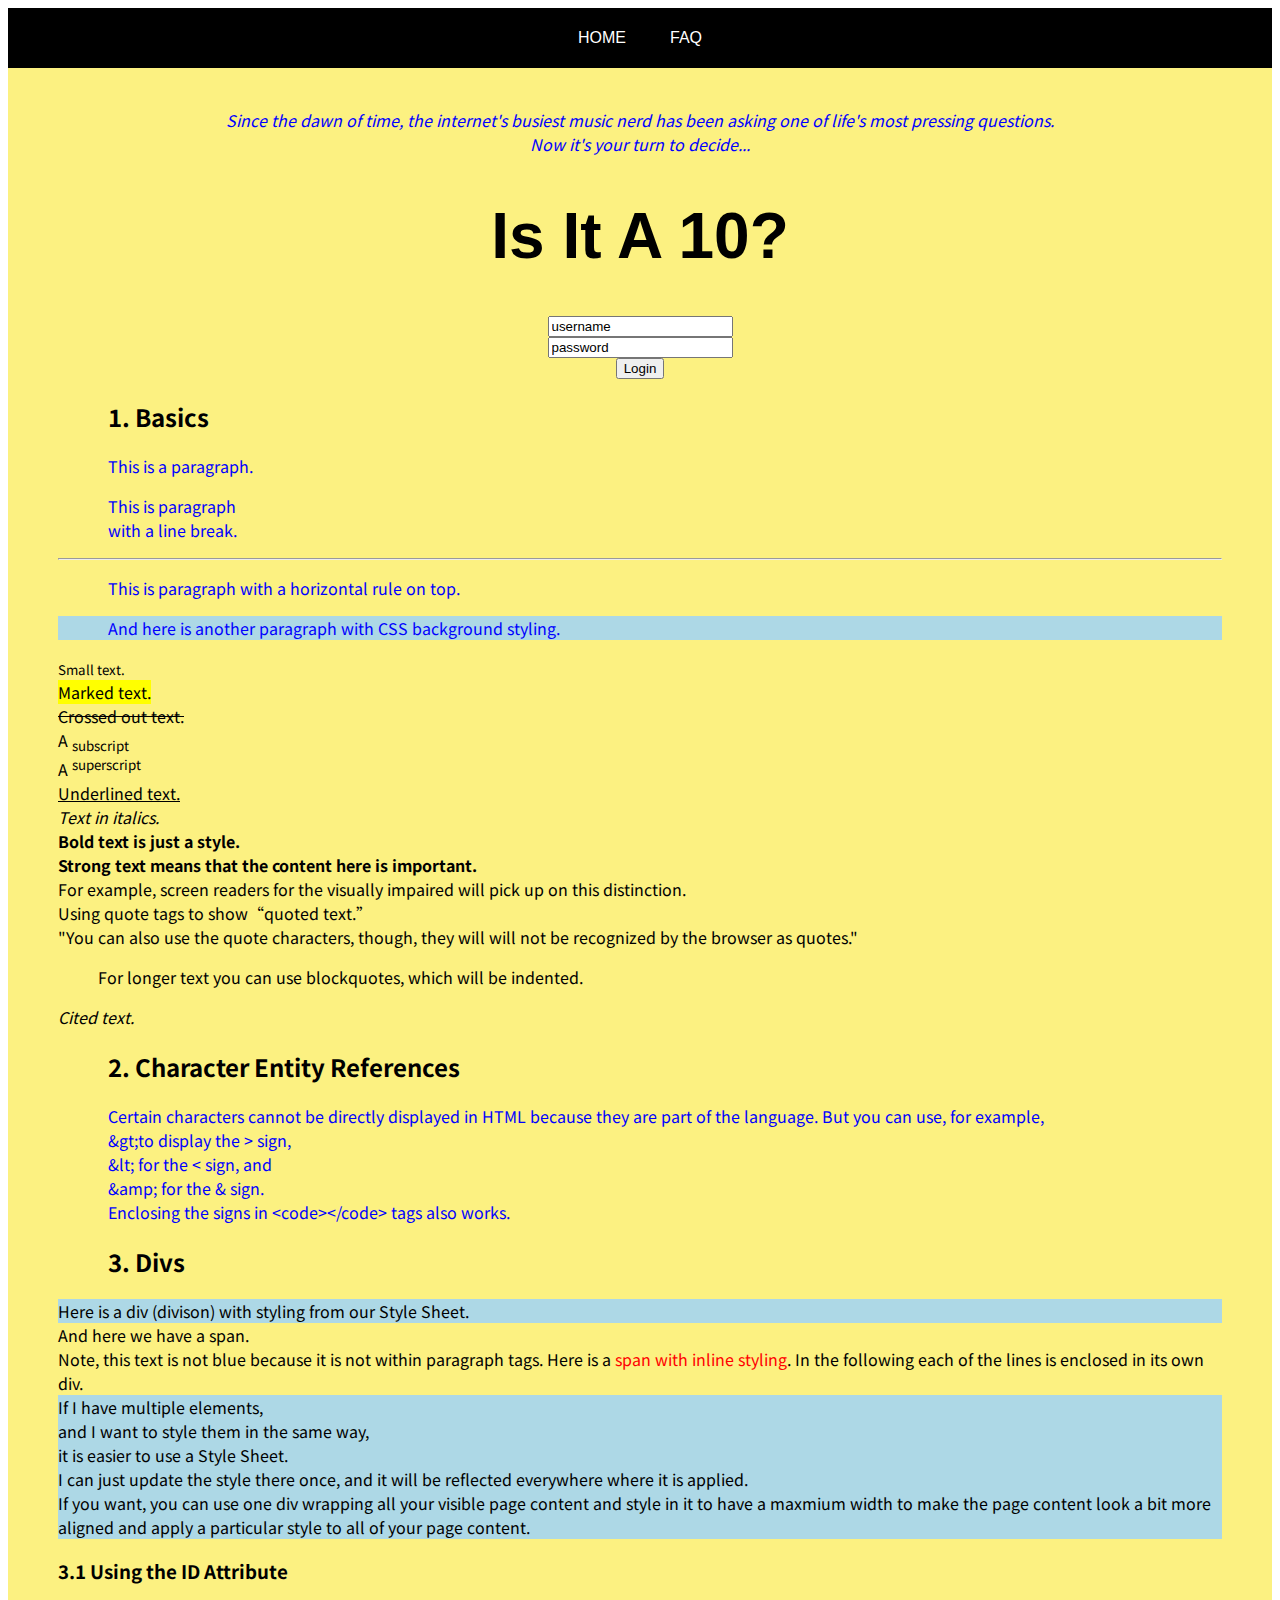
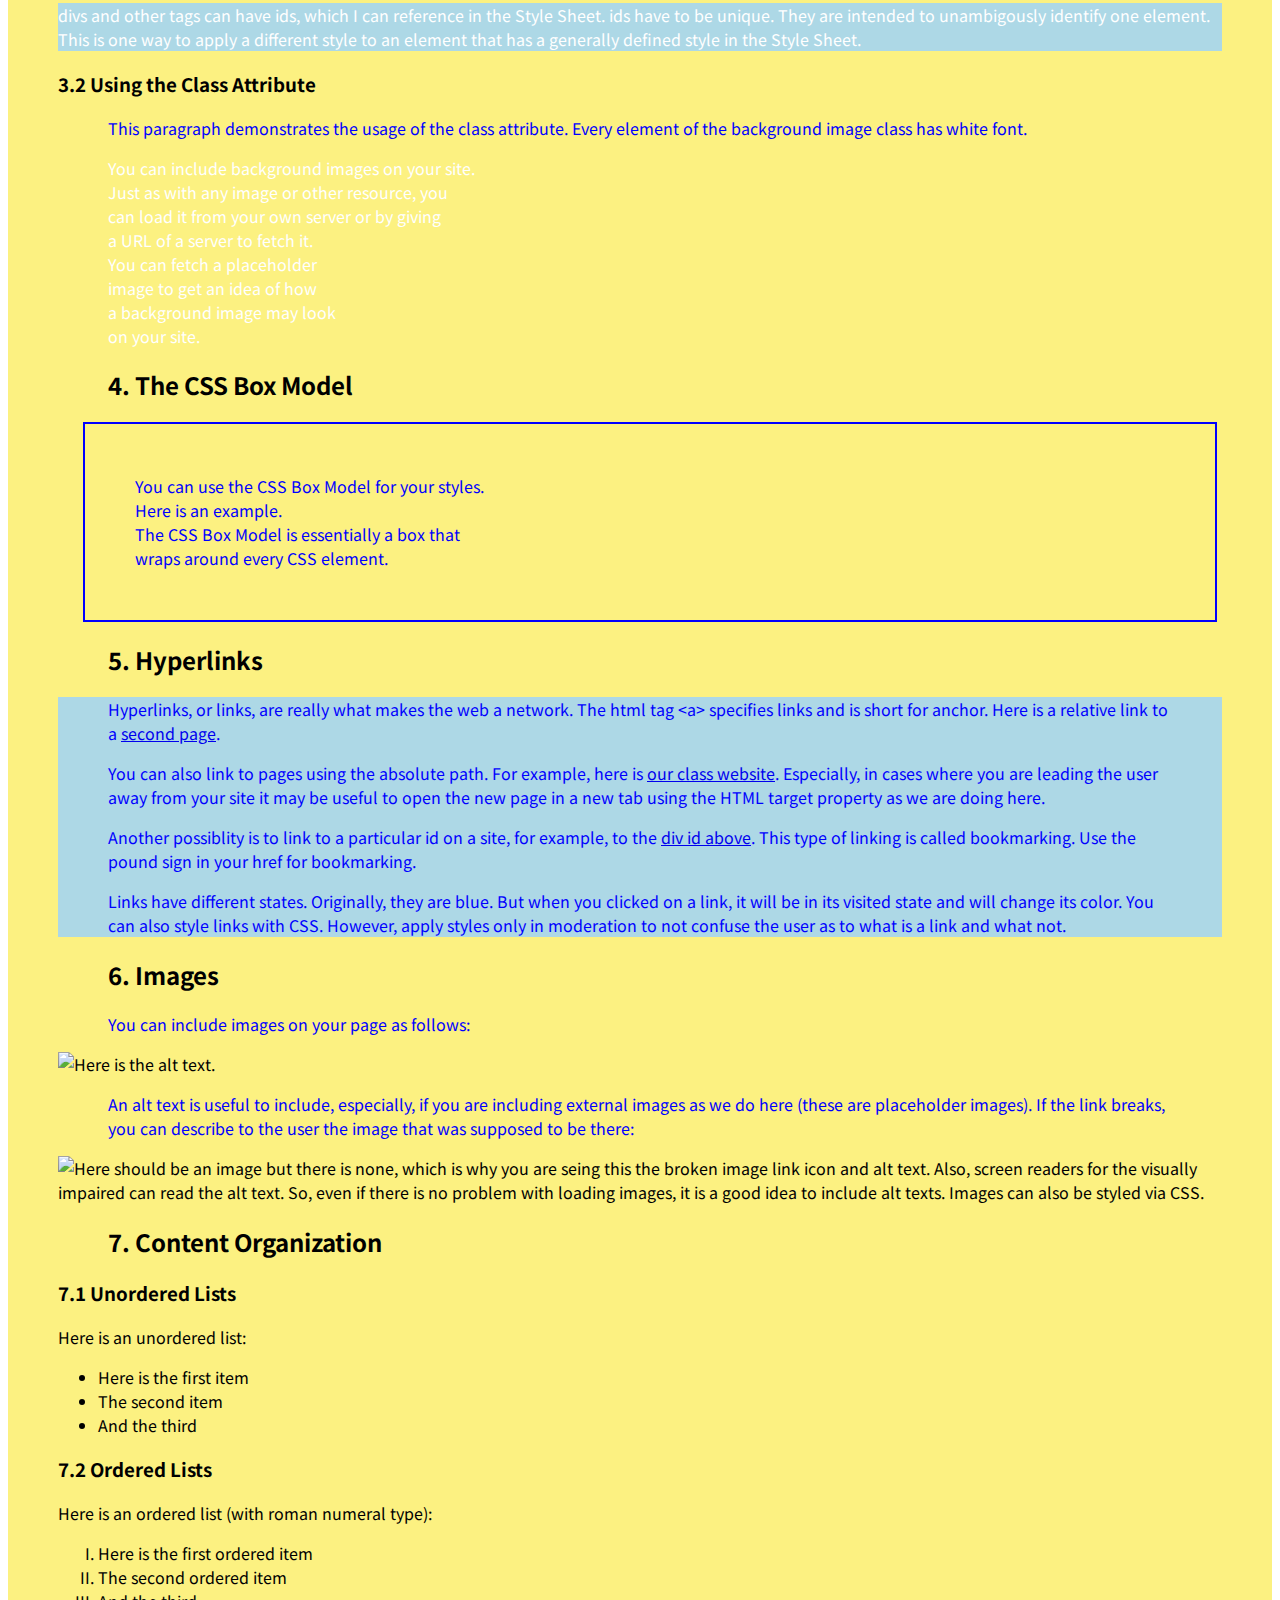
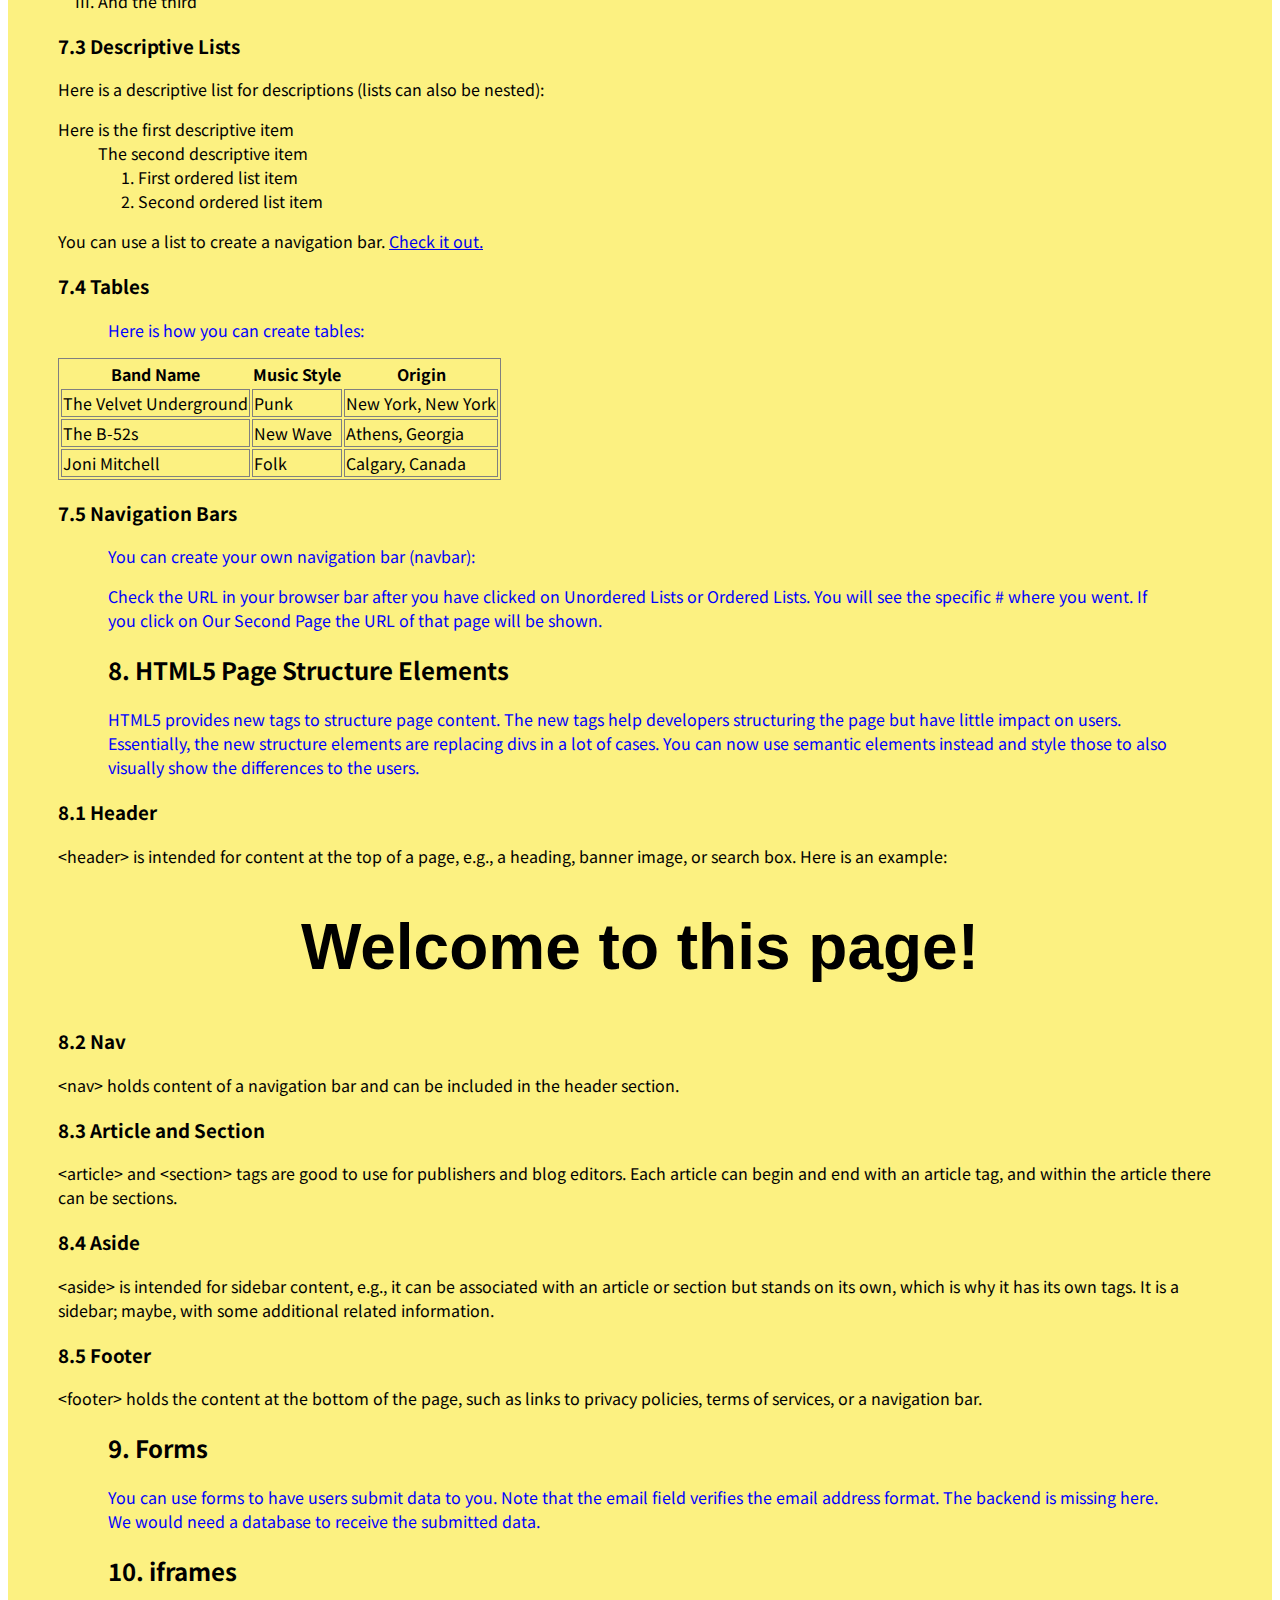
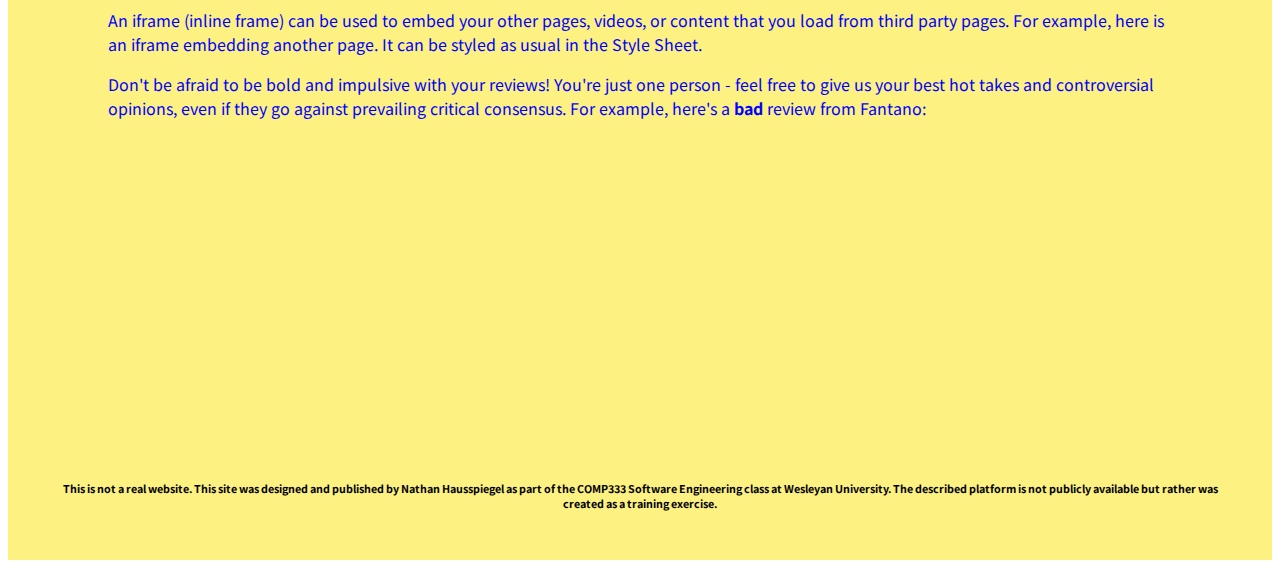
==== index.html @ 040f0955 "Background yellow + other CSS things" ====
<!-- 
    COMP 333: Software Engineering
    Sebastian Zimmeck (szimmeck@wesleyan.edu)
-->

<!--
    You can use this file as a starting point for any HTML page that you want to
    create.
    
    This is a comment. Comments will not be displayed in the browser. A comment 
    can go over one or multiple lines.

    Use the !DOCTYPE declaration to explicitly tell the browser receiving this 
    file that it is an HMTL file. A DOCTYPE associates a particular document
    with a document type definition (DTD), for example, the formal definition of
    a particular version of HTML 2.0 - 4.0. The HTML layout engines in modern 
    web browsers perform DOCTYPE "sniffing" or "switching", wherein the DOCTYPE 
    in a document determines a layout mode, such as "quirks mode" (for 
    compatibility) or "standards mode" (for compliance with current standards). 
    The DOCTYPE is retained in HTML5 as a "mostly useless, but required" header 
    only to trigger "standards mode" in common browsers.
-->
<!DOCTYPE HTML>
<!--
    After the DOCTYPE, the html document begins as is indicated by the html 
    root element. You can think of your entire html document as a tree and 
    the html element as the root from which everything else sprouts.
    
    The language attribute is used by web search engines to display search 
    results in a particular language. E.g. if you are using Google in the US, 
    you will not see many French pages returned in your results.
-->
<html lang="en">
<!-- 
    The head section has all the meta information, i.e., information about our 
    website that will not be displayed to the user. It tells browsers and search 
    engines basic information about the page such as the title, the charset, etc.
-->
<head>
    <!--
        No end tag is required for meta and link elements. That is the case 
        because they are non-XHTML tags. Help the browser understand what 
        characters to render by specifying a character set.
    -->
    <meta charset="utf-8">
    <!--
        Users may view your site on a desktop or mobile browser. There is even 
        the trend of mobile first. The viewport takes care of this for us.
    -->
    <meta name="viewport" content="width=device-width, initial-scale=1.0">
    <meta name="description" content="">
    <!--
        The title is important for search engine optimization (SEO). It will be 
        visible to the user in the tab in which the site is opened. Titles 
        should be unique.
    -->
    <title>Is It A 10?: Rate Music like Your Favorite Melon!</title>
    <!--
        You could apply CSS styles in-line, i.e., in your HTML files, as follows:

        <style>
            p{color:red;}
        </style>

        This style would turn all font in paragraphs red. Generally, it is a 
        good idea to use a dedicated Style Sheet to have all styles 
        systematically in one place and not duplicate those. Include a link as 
        below in any HTML page where you want to use styles from your Style 
        Sheet.

        You can have multiple Style Sheets; the browser would use all.

        Just as CSS styles, you can also include JavaScript code in-line in your
        HTML files using the <script> and </script? opening and closing tags.
        Place CSS styles/links in the header and JavaScript code/links before the 
        closing </body> tag. The reason for having Style Sheets in the header is
        that otherwise browsers would need to reflow the layout while the user 
        is trying to interact with the page. If you would not have JavaScript 
        at the end, browsers in some cases would have to block processing 
        the HTML while JavaScript code is still being loaded.
        https://stackoverflow.com/questions/6625773/where-should-i-put-the-css-and-javascript-code-in-an-html-webpage
        https://stackoverflow.com/questions/436411/where-should-i-put-script-tags-in-html-markup/24070373#24070373
    -->
    <link rel="stylesheet" href="style_sample.css">
</head>
 
<!--
    The body holds all content that is visible to the user and it determines 
    the structure of your page.
-->
<body>
    <!-- 
        Everything between two tags, including the tags, is an element. Headings
        come in six different sizes: <h1></h1> to <h6></h6>. Note that 
        it is not possible to autonumber headings in HTML. You would need to 
        write such functionality yourself.
     -->

    <div id="navbar" class="navbar">
        <ul>
            <li><a href="index.html">HOME</a></li>
            <li><a href="faq.html">FAQ</a></li>
        </ul>
    </div>

    <div class="page">

    <br>

    <p class="text-centered"><i>
        Since the dawn of time, the internet's busiest music nerd has been asking one of life's most pressing questions. <br>
        Now it's your turn to decide...
    </i></p>

    <header><h1>Is It A 10?</h1></header>

    <!-- 
        Send data to html_sample_2.html.
    -->
    <form class="centered" action="html_sample_2.html">
        <!-- 
            Ask for text input.
        -->
        <input class="form-elements" type="text" name="first-name" value="username">
        <input class="form-elements" type="email" value="password">
        <!-- 
            You can have the user submitting data without showing it, which can
            be useful for a cookie value that you are passing in here, for 
            example. 
        -->
        <input type="hidden" name="hidden-field" value="pass-in-cookie-value-here">
        <!-- 
            Submit button 
        -->
        <input class="form-elements" type="submit" value="Login">
    </form>

    <h2>1. Basics</h2>
    <p>This is a paragraph.</p>
    <!--
        The <br> tag will cause a line break. It is self-closing.
    -->
    <p>This is paragraph<br>with a line break.</p>
    <hr><p>This is paragraph with a horizontal rule on top.</p>
    <!--
        Additional items, such as style below, are attributes of an elment. The
        style code is our first example of CSS and how we can use it together 
        with HTML. We can also use style outside of the p tags, in which case it 
        would apply to the whole site.
    -->
    <p style="background:lightblue;">And here is another paragraph with 
        CSS background styling.</p>
    <!--
        You can style your site without using CSS just with HTML. Here are some 
        examples.
    -->
    <small>Small text.</small><br>
    <mark>Marked text.</mark><br>
    <del>Crossed out text.</del><br>
    A <sub>subscript</sub><br>
    A <sup>superscript</sup><br>
    <!-- 
        Underlined text may be confused with links. So, use it sparingly.
    -->
    <u>Underlined text.</u><br>
    <i>Text in italics.</i><br>
    <!--
        Note the difference between the strong and bold tags. They look the 
        same but have different meaning.
    -->
    <b>Bold text is just a style.</b><br>
    <strong>Strong text means that the content here is important.</strong>
    <br>
    For example, screen readers for the visually impaired will pick up on this 
    distinction.<br>
    Using quote tags to show<q>quoted text.</q><br>
    "You can also use the quote characters, though, they
    will will not be recognized by the browser as quotes."<br>
    <blockquote>For longer text you can use blockquotes,
        which will be indented.</blockquote>
    <!--
        Just as for the bold and strong tags, italics and cited text looks 
        the same but have a different meaning when browsers and search 
        engines enounter it.
    -->
    <cite>Cited text.</cite>
    <h2>2. Character Entity References</h2>
    <p>
        Certain characters cannot be directly displayed in HTML because they are 
        part of the language. But you can use, for example,<br> 
        <span>&</span><span>gt</span><span>;</span>to display the &gt; sign,<br>
        <span>&</span><span>lt</span><span>;</span> for the &lt; sign, and<br>
        <span>&</span><span>amp</span><span>;</span> for the &amp; sign.<br>
        Enclosing the signs in &lt;code&gt;&lt;/code&gt; tags also works.
    </p>
    <h2>3. Divs</h2>
    <!--
        divs and spans are important fundamental tags for grouping HTML 
        content together. A span works in-line and is often used for a small
        chunk of HTML inside a line, e.g., part of a paragraph. A div (from 
        division) works block-line and causes a line break before and after 
        it. It is used to group larger chunks of HTML.
    -->
    <div>Here is a div (divison) with styling from our Style Sheet.</div>
    And here we have <span>a span</span>.<br>
    Note, this text is not blue because it is not within paragraph tags.
    <!--
        Both divs and spans are natural entry points for styling your page 
        with CSS.
    -->
    Here is a <span style=color:red;> span with inline styling</span>. In
    the following each of the lines is enclosed in its own div.
    <div>If I have multiple elements,</div>
    <div>and I want to style them in the same way,</div>
    <div>it is easier to use a Style Sheet.</div>
    <div>I can just update the style there once, and it will be reflected 
        everywhere where it is applied.</div>
    <div>If you want, you can use one div wrapping all your visible page 
        content and style in it to have a maxmium width to make the page 
        content look a bit more aligned and apply a particular style to 
        all of your page content.</div>
    <h3>3.1 Using the ID Attribute</h3>
    <div id="white-div">divs and other tags can have ids,
            which I can reference in the Style Sheet.
            ids have to be unique. They are intended to 
            unambigously identify one element. This is one 
            way to apply a different style to an element that
            has a generally defined style in the Style Sheet.
    </div>
    <h3>3.2 Using the Class Attribute</h3>
    <!--
        You can use the class attribute to style elements
        on your site that are not unique.
    -->
    <p class="color-class">
        This paragraph demonstrates the usage of the class attribute. Every 
        element of the background image class has white font.
    </p>
    <p class="background-image-class">
        You can include background images on your site.<br>
        Just as with any image or other resource, you<br>
        can load it from your own server or by giving<br>
        a URL of a server to fetch it.<br>
        You can fetch a placeholder<br>
        image to get an idea of how<br>
        a background image may look<br>
        on your site.
    </p>
    <h2>4. The CSS Box Model</h2>
    <p class="css-box-model-class">
        You can use the CSS Box Model for your styles.<br>
        Here is an example.<br>
        The CSS Box Model is essentially a box that<br>
        wraps around every CSS element.
    </p>
    <h2>5. Hyperlinks</h2>
    <div>
        <p>
            Hyperlinks, or links, are really what makes the web a network. The 
            html tag &lt;a&gt; specifies links and is short for anchor.
            Here is a relative link to a <a href="faq.html">second 
            page</a>.
        </p>
        <p>
            You can also link to pages using the absolute path. For example, here 
            is <a href="https://sebastianzimmeck.de/class/comp333/comp333.html" 
            target="_blank">our class website</a>. Especially, in cases where you
            are leading the user away from your site it may be useful to open 
            the new page in a new tab using the HTML target property as we are 
            doing here. 
        </p>
        <p>
            Another possiblity is to link to a particular id on a site, for 
            example, to the <a href="#white-div">div id above</a>. This type of 
            linking is called bookmarking. Use the pound sign in your href for 
            bookmarking.
        </p>
        <p>
            Links have different states. Originally, they are blue. But when you 
            clicked on a link, it will be in its visited state and will change 
            its color. You can also style links with CSS. However, apply styles 
            only in moderation to not confuse the user as to what is a link and 
            what not.
        </p>
    </div>
    <h2>6. Images</h2>
    <p>You can include images on your page as follows:</p>
    <img src="https://placeimg.com/400/200/any" alt="Here is the alt text.">
    <p>An alt text is useful to include, especially, if you are including 
        external images as we do here (these are placeholder images). If 
        the link breaks, you can describe to the user the image that was 
        supposed to be there:</p>
    <img src="http://sebastianzimmeck.de/doesnotexist.hmtl" alt="Here should be 
    an image but there is none, which is why you are seing this the broken image
    link icon and alt text."> Also, screen readers for the visually impaired can 
    read the alt text. So, even if there is no problem with loading images, it 
    is a good idea to include alt texts. Images can also be styled via CSS.
    <h2>7. Content Organization</h2>
    <h3 id="unordered-lists">7.1 Unordered Lists</h3>
    Here is an unordered list:
    <ul>
        <li>Here is the first item</li>
        <li>The second item</li>
        <li>And the third</li>
    </ul>
    <h3 id="ordered-lists">7.2 Ordered Lists</h3>
    Here is an ordered list (with roman numeral type):
    <!-- 
        With the type attribute you can change the number type.
     -->
    <ol type="I">
        <li>Here is the first ordered item</li>
        <li>The second ordered item</li>
        <li>And the third</li>
    </ol>
    <h3 id="descriptive-lists">7.3 Descriptive Lists</h3>
    Here is a descriptive list for descriptions
    (lists can also be nested):
    <dl>
        <dt>Here is the first descriptive item</dt>
        <dd>The second descriptive item</dd>
        <dd><ol>
            <li>First ordered list item</li>
            <li>Second ordered list item</li>
        </ol></dd>
    </dl>
    You can use a list to create a navigation bar.
    <a href="index.html#navbar">Check it out.</a>
    <h3>7.4 Tables</h3>
    <p>Here is how you can create tables:</p>
    <table>
        <!-- 
            <tr> tag for a table row 
        -->
        <tr>
            <!-- 
                <th> tag for table header 
            -->
            <th>Band Name</th>
            <th>Music Style</th>
            <th>Origin</th>
        </tr>
        <tr>
            <!-- 
                <td> tag for a table cell 
            -->
            <td>The Velvet Underground</td>
            <td>Punk</td>
            <td>New York, New York</td>
        </tr>
        <tr>
            <td>The B-52s</td>
            <td>New Wave</td>
            <td>Athens, Georgia</td>
        </tr>
        <tr>
            <td>Joni Mitchell</td>
            <td>Folk</td>
            <td>Calgary, Canada</td>
        </tr>
    </table>
    <h3>7.5 Navigation Bars</h3>
    <p>You can create your own navigation bar (navbar):</p>
    <p>Check the URL in your browser bar after you have clicked on Unordered
        Lists or Ordered Lists. You will see the specific # where you went. If 
        you click on Our Second Page the URL of that page will be shown.
    </p>
    <h2>8. HTML5 Page Structure Elements</h2>
    <p>HTML5 provides new tags to structure page content. 
    The new tags help developers structuring the page but have little impact on 
    users. Essentially, the new structure elements are replacing divs in a 
    lot of cases. You can now use semantic elements instead and style those to 
    also visually show the differences to the users.</p>
    <h3>8.1 Header</h3>
    &lt;header&gt; is intended for content at the top of a page, e.g., a 
    heading, banner image, or search box. Here is an example:
    <header><h1>Welcome to this page!</h1></header>
    <h3>8.2 Nav</h3>
    &lt;nav&gt; holds content of a navigation bar and can be included in the 
    header section.
    <h3>8.3 Article and Section</h3>
    &lt;article&gt; and &lt;section&gt; tags are good to use for publishers and 
    blog editors. Each article can begin and end with an article tag, and within
    the article there can be sections.
    <h3>8.4 Aside</h3>
    &lt;aside&gt; is intended for sidebar content, e.g., it can be associated 
    with an article or section but stands on its own, which is why it has its 
    own tags. It is a sidebar; maybe, with some additional related information.
    <h3>8.5 Footer</h3>
    &lt;footer&gt; holds the content at the bottom of the page, such as links to
    privacy policies, terms of services, or a navigation bar.
    <h2>9. Forms</h2>
    <p>You can use forms to have users submit data to you. Note that the email
        field verifies the email address format. The backend is missing here.
        We would need a database to receive the submitted data.</p>

    <h2>10. iframes</h2>
    <p>An iframe (inline frame) can be used to embed your other pages, 
    videos, or content that you load from third party pages. For example, 
    here is an iframe embedding another page. It can be styled as usual in 
    the Style Sheet.</p>
    <p>
        Don't be afraid to be bold and impulsive with your reviews! You're
        just one person - feel free to give us your best hot takes and
        controversial opinions, even if they go against prevailing critical
        consensus. For example, here's a <b>bad</b> review from Fantano:

    </p>

    <p class="text-centered">
    <iframe class="centered"
        width="560" height="315" src="https://www.youtube.com/embed/TBgmf37MGtg" 
        title="YouTube video player" frameborder="0" allow="accelerometer; autoplay; 
        clipboard-write; encrypted-media; gyroscope; picture-in-picture" allowfullscreen>
    </iframe>
    </p>

    <h6 style="text-align:center;">
        This is not a real website.  This site was designed and published by 
        Nathan Hausspiegel as part of the COMP333 Software Engineering class 
        at Wesleyan University. The described platform is not publicly 
        available but rather was created as a training exercise.
    </h6>

    <!-- 
        This page does not require any JavaScript. The import of jQuery is just
        an example how a script can be imported (locally, i.e., not via a URL).
     -->
    <script src="js/jquery.js"></script>

    <br>

    </div> 
    
    
</body>
</html>
---- style_sample.css ----
/* 
    COMP 333: Software Engineering
    Sebastian Zimmeck (szimmeck@wesleyan.edu)
*/

/* 
    It is a good idea to include all styles in a separate Style Sheet such as 
    this one.

    Start styling with the general elements of your page, e.g., body style, 
    pargraph style, ... . Then, you can modify those styles for individual 
    instances using class tags, id tags, ... .
*/

/* 
    You can import a font from Google at https://fonts.google.com/
*/
@import url('https://fonts.googleapis.com/css2?family=Noto+Sans+SC&display=swap');

/* 
    The imported font should be applied to all body text.
*/
body {
    font-family: 'Noto Sans SC', sans-serif;
}

/* 
    All text in paragraphs should be blue.
*/
p {
    color:blue;
    padding-left: 50px;
    padding-right: 50px;
}

.text-centered {
    text-align: center;
}

h1 {
    text-align: center;
    font-family: Arial, Helvetica, sans-serif;
    font-weight: bold;
}

h2 {
    padding-left: 50px;
}

/* 
    The background of all divs should be pink.
 */
div {
    background-color: lightblue;
}

.page {
    background-color: #fcf181;
    padding-left: 50px;
    padding-right: 50px;
}

/* 
    There is one white-div in our html_sample.html, which should have white 
    font. 
    
    You can refer in Style Sheets to ids using #.
*/
#white-div {
    color: white;
}

.form-elements {
    margin-left: auto;
    margin-right: auto;
}

.centered {
    margin: 0 auto;
    margin-left: auto;
    margin-right: auto;
}

/* 
    You can refer in Style Sheets to classes using the dot .
*/
.padding-color-class {
    /* 
        Instead of color names you can also use hexdecimal values. The lower the
        number, the darker.
    */
    background-color: #000000;
    /* 
        You can also give colors in RGB values (0 to 255). If you are expecting 
        older browsers using your site, refrain from using RGB formatting.
    */
    color: rgb(100, 168, 200);
}

.background-image-class {
    background-image: url(https://placeimg.com/400/200/any); background-repeat: no-repeat;
    color: white;
}

.css-box-model-class {
    /* 
        Demonstrates the CSS Box Model
    */
    border-width: 2px;
    /* 
        In order to see the border, you will need a border style.
     */
    border-style: solid;
    /* 
        You can add a margin to all four borders. If there is only one value, 
        all borders are affected You can specify in clockwise order: 
        top, right, bottom, left.
    */
    margin: 10px 5px 15px 25px;
    /* 
        While margins are at the outside of the border, paddings are at the 
        inside. You can specify a single value for all four margins, but you 
        could also specify the padding individually the as for the margins.
    */
    padding: 50px;
}

/* 
    Links can be styled with CSS as well. There are four states: 
    link (original state), visited, hover, active (on click).
    For example, on hover, change the link color to green. Also, hover can be 
    applied to divs.
*/
a:hover {
    color:green;
}

/* 
    For your custom navbar, you can specify the unordered list style.
*/
.navbar ul {
    /* 
        Remove bullet points.
    */
    list-style: none;
    width: auto;
    margin: 0 auto;
    /* 
        No padding.
    */
    padding: 0;
    /* 
        For navbars use background color that stands out.
    */
    background-color: black;
    text-align: center;
}

/*  
    Style individual list items.
*/
.navbar li {
    width: 150 px;
    background-color:black;
    /* 
        Show the navbar elements next to each other instead of on top of each 
        other. 
    */
    padding: 20px;
    display: inline-block;
    line-height: 20px;
    font-family: Arial, Helvetica, sans-serif;
}

/* 
    Style links in navbar.
*/
.navbar a {
    color:#fff;
    text-decoration: none;
}

table, td {
    border: 1px solid gray;
}

input {
    /* 
        Show different input on top of each other instead of next to each other.
    */
    display: block;
}

/* 
    Style iframes.
*/
/* iframe {
    
} */

.flex-container {
    display: flex;
    flex-wrap: wrap;
    background-color: orange;
  }

.flex-container > div {
    background-color: grey;
    width: 200px;
    margin: 10px;
    text-align: center;
    line-height: 75px;
    font-size: 30px;
}

header {
    font-size: xx-large;
}
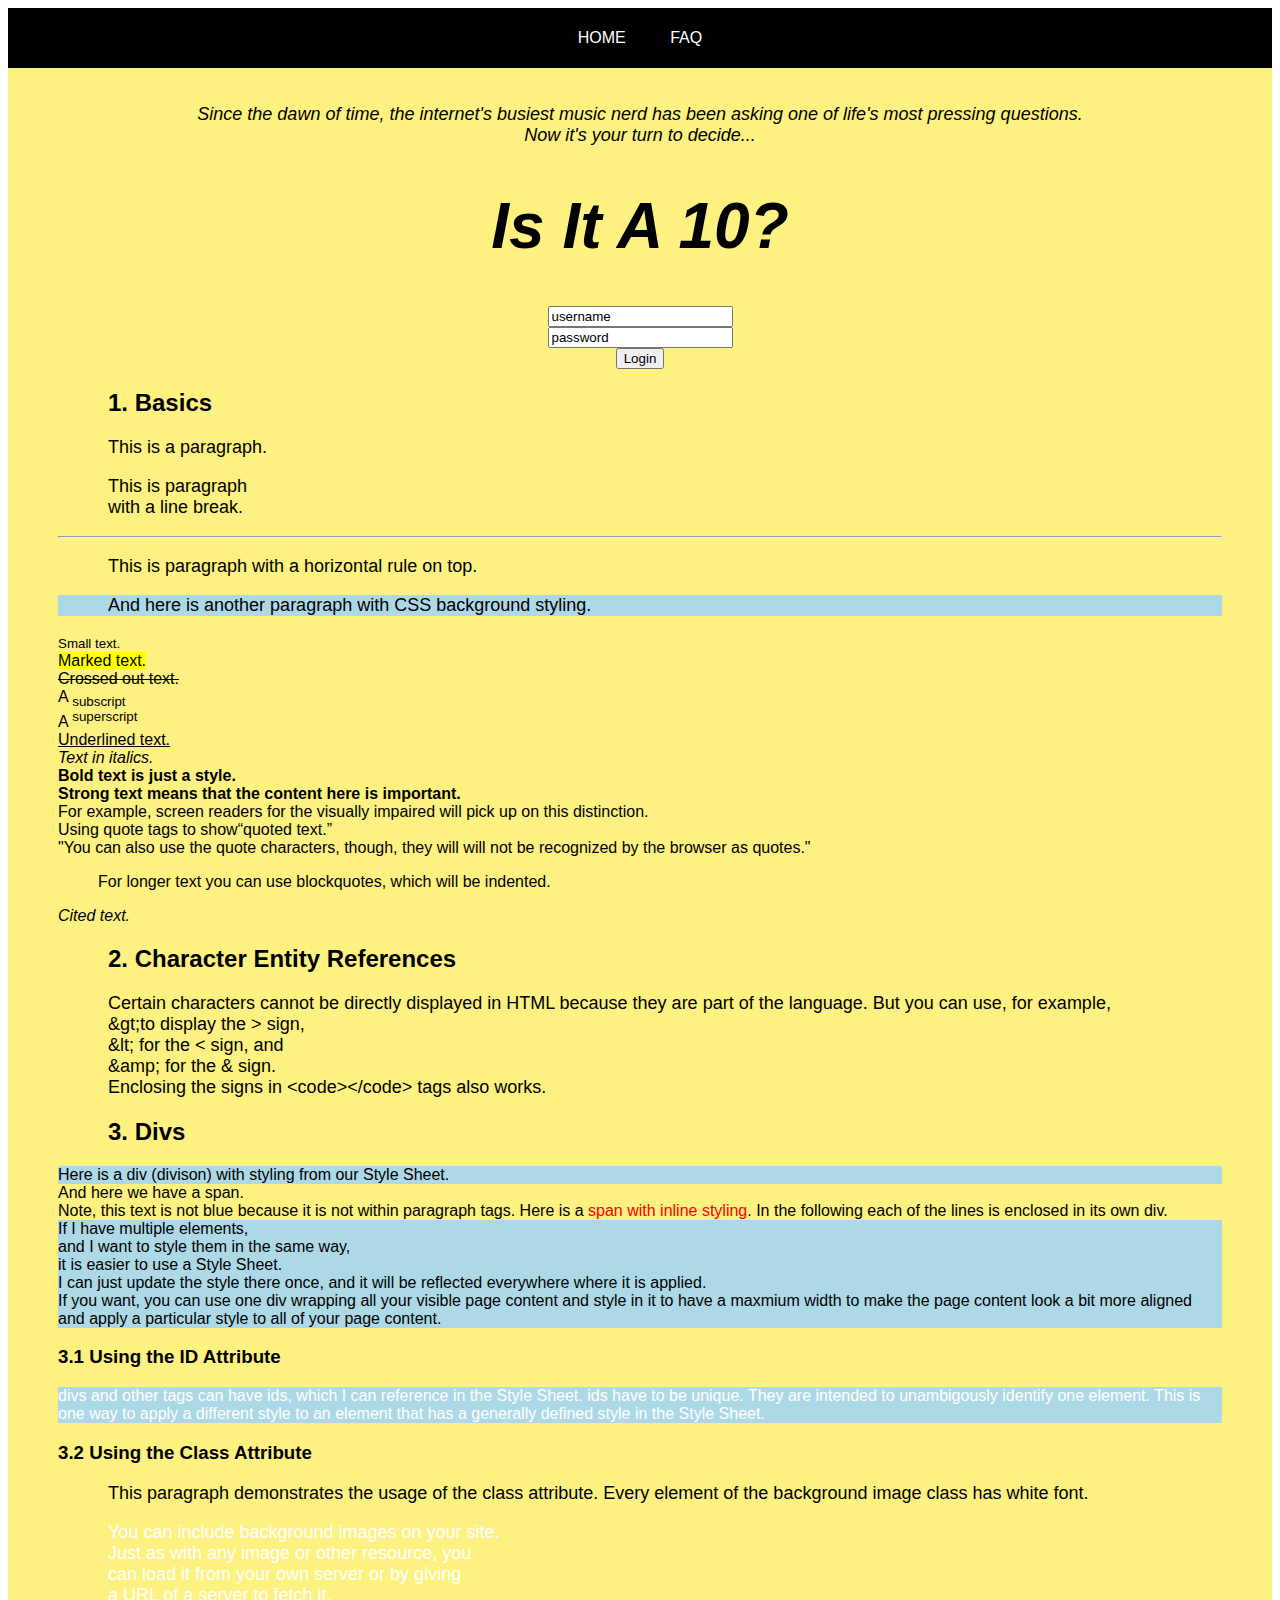
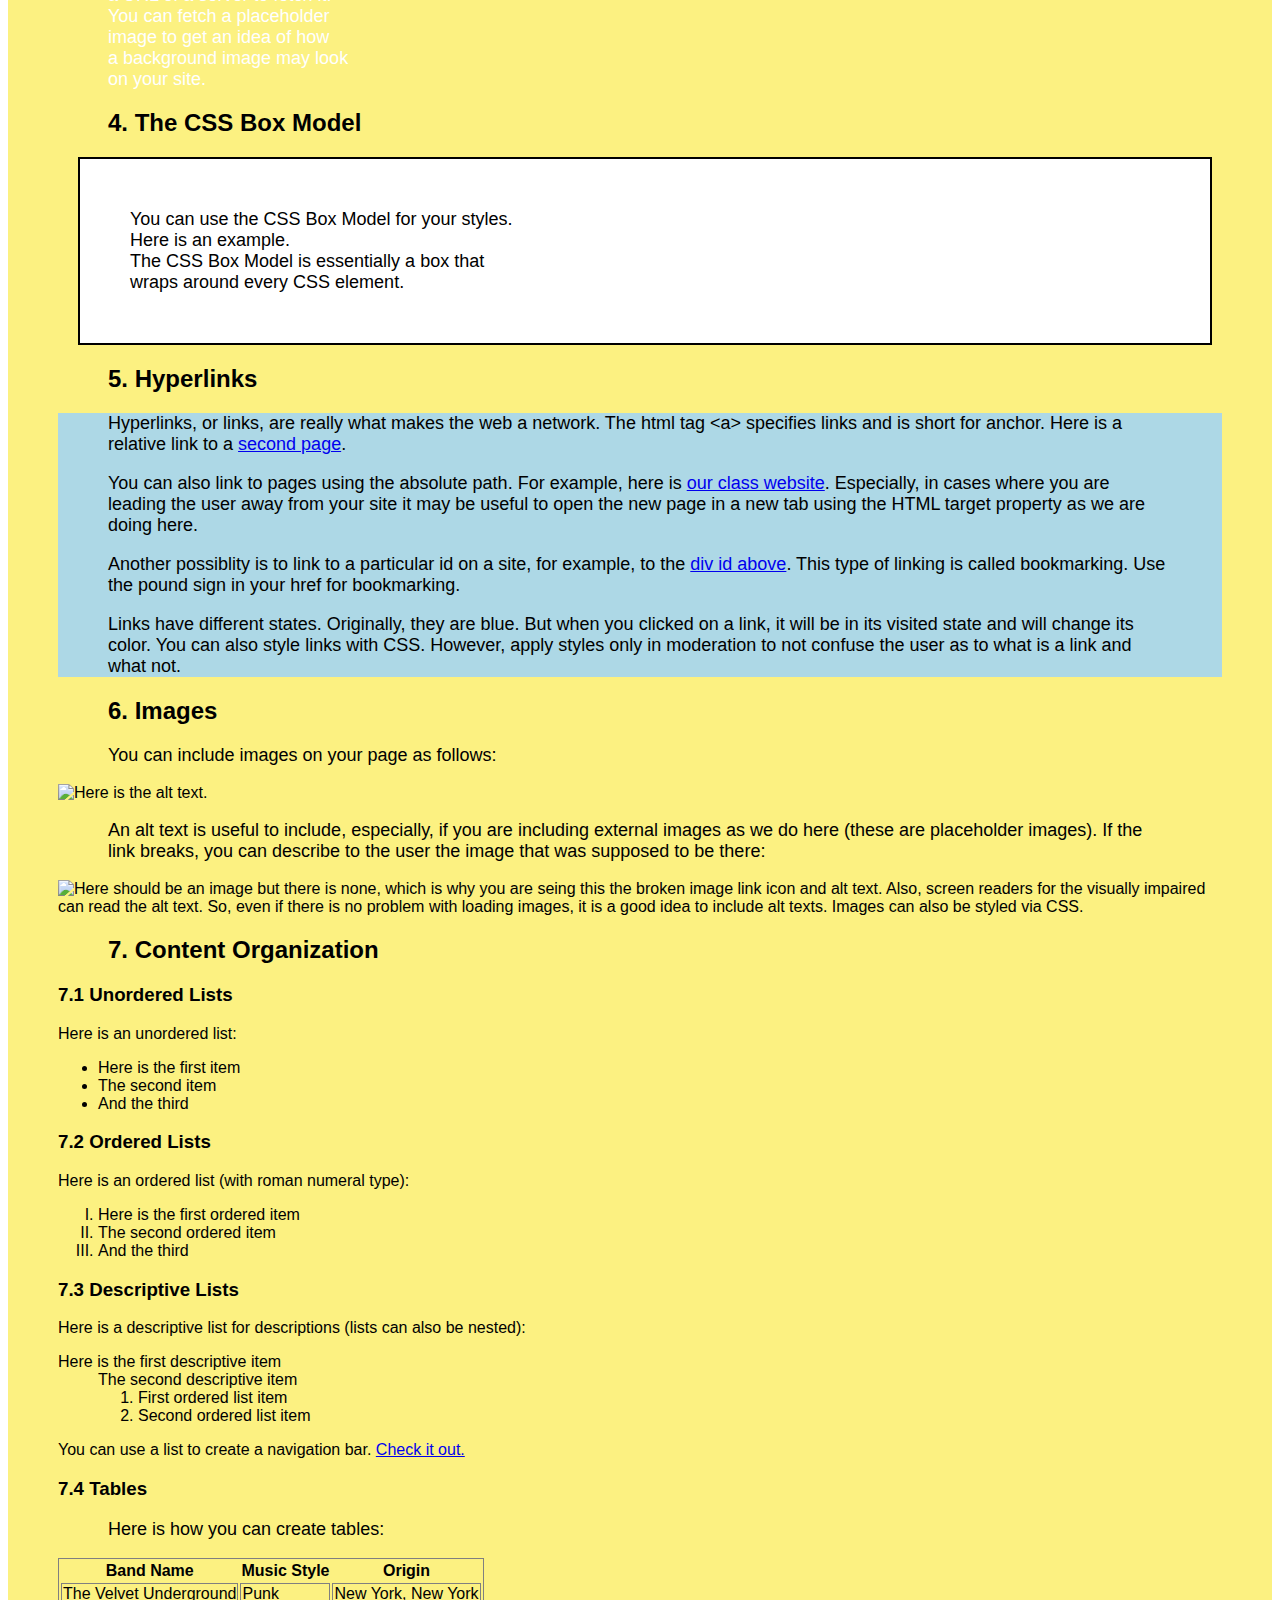
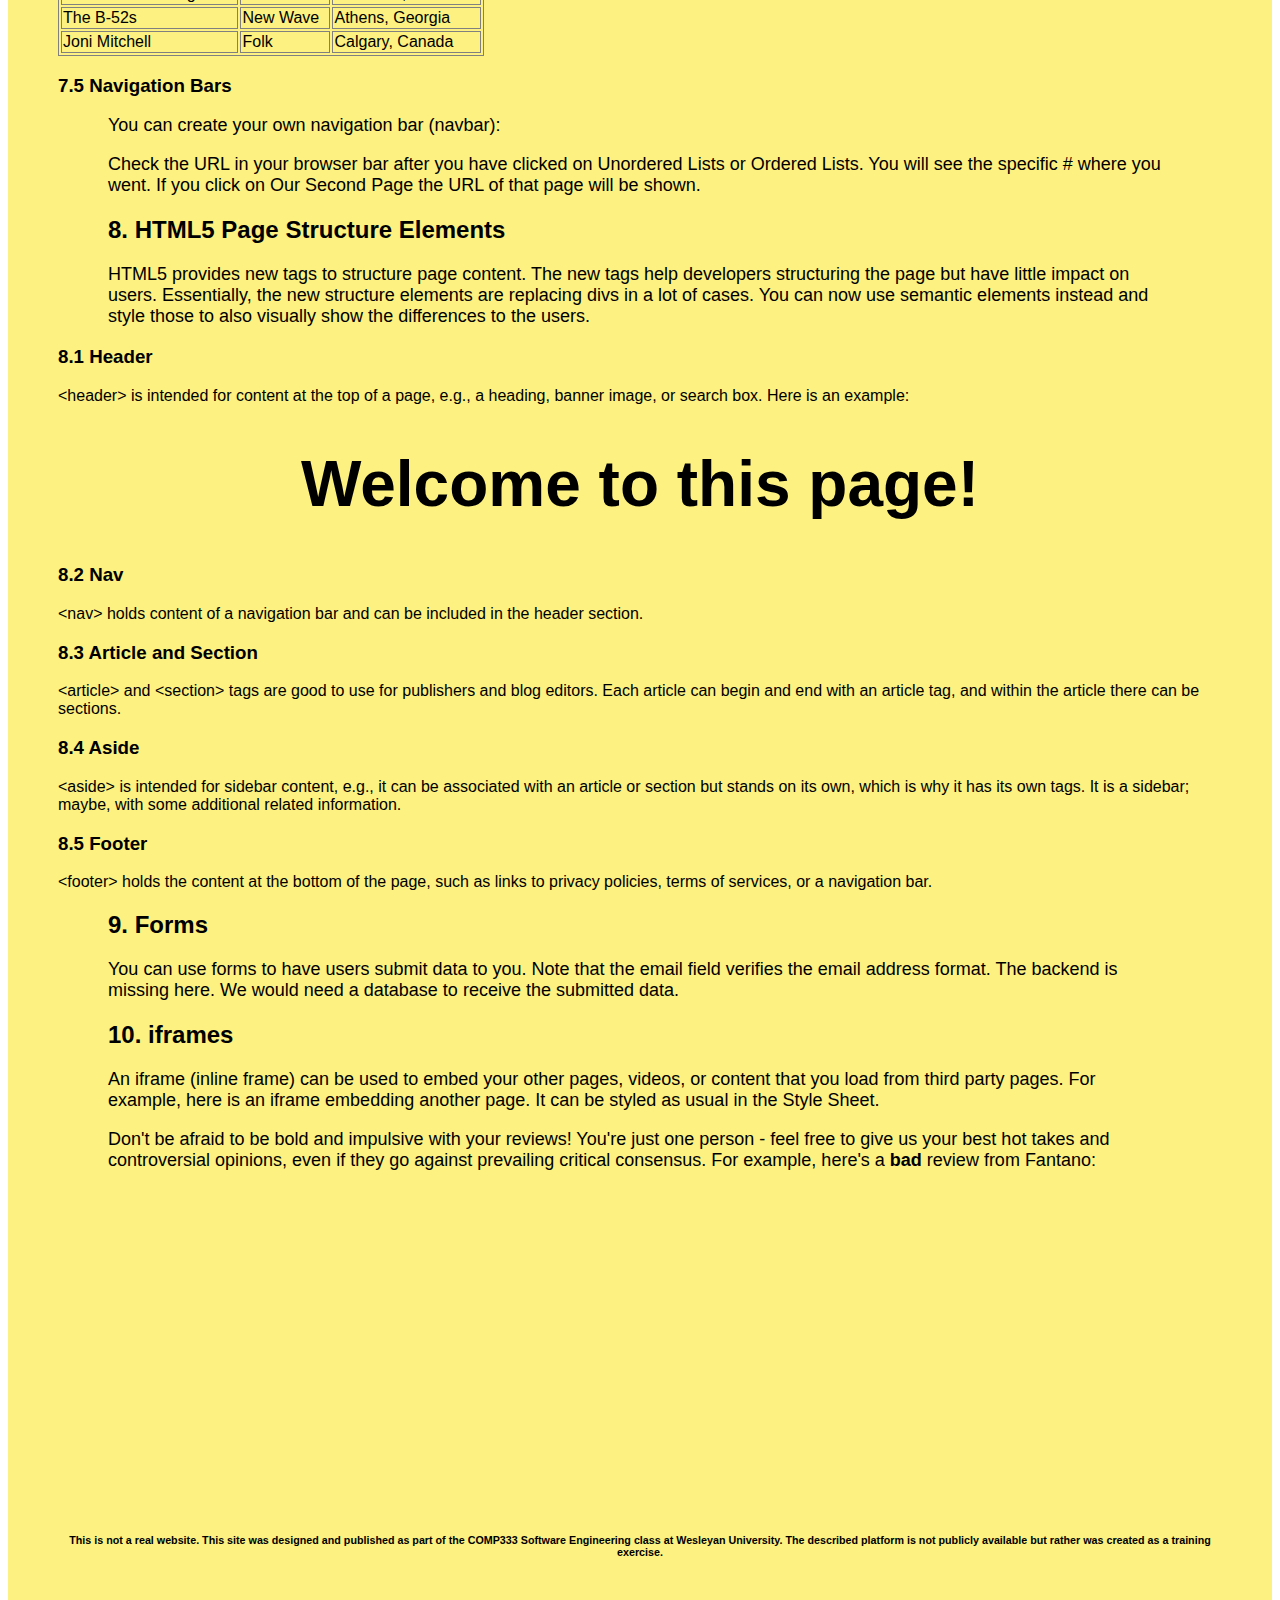
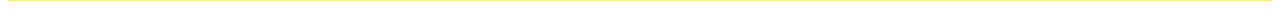
==== commit 1258e9c3: "Various things n such" ====
--- a/index.html
+++ b/index.html
@@ -107,12 +107,12 @@
 
     <br>
 
-    <p class="text-centered"><i>
+    <p id="intro-text" class="text-centered"><i>
         Since the dawn of time, the internet's busiest music nerd has been asking one of life's most pressing questions. <br>
         Now it's your turn to decide...
     </i></p>
 
-    <header><h1>Is It A 10?</h1></header>
+    <header><h1><i>Is It A 10?</i></h1></header>
 
     <!-- 
         Send data to html_sample_2.html.
@@ -121,7 +121,7 @@
         <!-- 
             Ask for text input.
         -->
-        <input class="form-elements" type="text" name="first-name" value="username">
+        <input class="form-elements" type="text" value="username">
         <input class="form-elements" type="email" value="password">
         <!-- 
             You can have the user submitting data without showing it, which can
@@ -416,8 +416,8 @@
     </p>
 
     <h6 style="text-align:center;">
-        This is not a real website.  This site was designed and published by 
-        Nathan Hausspiegel as part of the COMP333 Software Engineering class 
+        This is not a real website.  This site was designed and published 
+        as part of the COMP333 Software Engineering class 
         at Wesleyan University. The described platform is not publicly 
         available but rather was created as a training exercise.
     </h6>
--- a/style_sample.css
+++ b/style_sample.css
@@ -21,16 +21,17 @@
     The imported font should be applied to all body text.
 */
 body {
-    font-family: 'Noto Sans SC', sans-serif;
+    font-family: Helvetica, Arial, sans-serif;
 }
 
 /* 
     All text in paragraphs should be blue.
 */
 p {
-    color:blue;
+    color:black;
     padding-left: 50px;
     padding-right: 50px;
+    font-size: large;
 }
 
 .text-centered {
@@ -39,12 +40,12 @@
 
 h1 {
     text-align: center;
-    font-family: Arial, Helvetica, sans-serif;
     font-weight: bold;
 }
 
 h2 {
     padding-left: 50px;
+    padding-right: 50px;
 }
 
 /* 
@@ -81,6 +82,9 @@
     margin-right: auto;
 }
 
+#intro-text {
+    font-size: large;
+}
 /* 
     You can refer in Style Sheets to classes using the dot .
 */
@@ -116,13 +120,14 @@
         all borders are affected You can specify in clockwise order: 
         top, right, bottom, left.
     */
-    margin: 10px 5px 15px 25px;
+    margin: 10px 10px 10px 20px;
     /* 
         While margins are at the outside of the border, paddings are at the 
         inside. You can specify a single value for all four margins, but you 
         could also specify the padding individually the as for the margins.
     */
     padding: 50px;
+    background-color: white;
 }
 
 /* 
@@ -169,7 +174,6 @@
     padding: 20px;
     display: inline-block;
     line-height: 20px;
-    font-family: Arial, Helvetica, sans-serif;
 }
 
 /* 
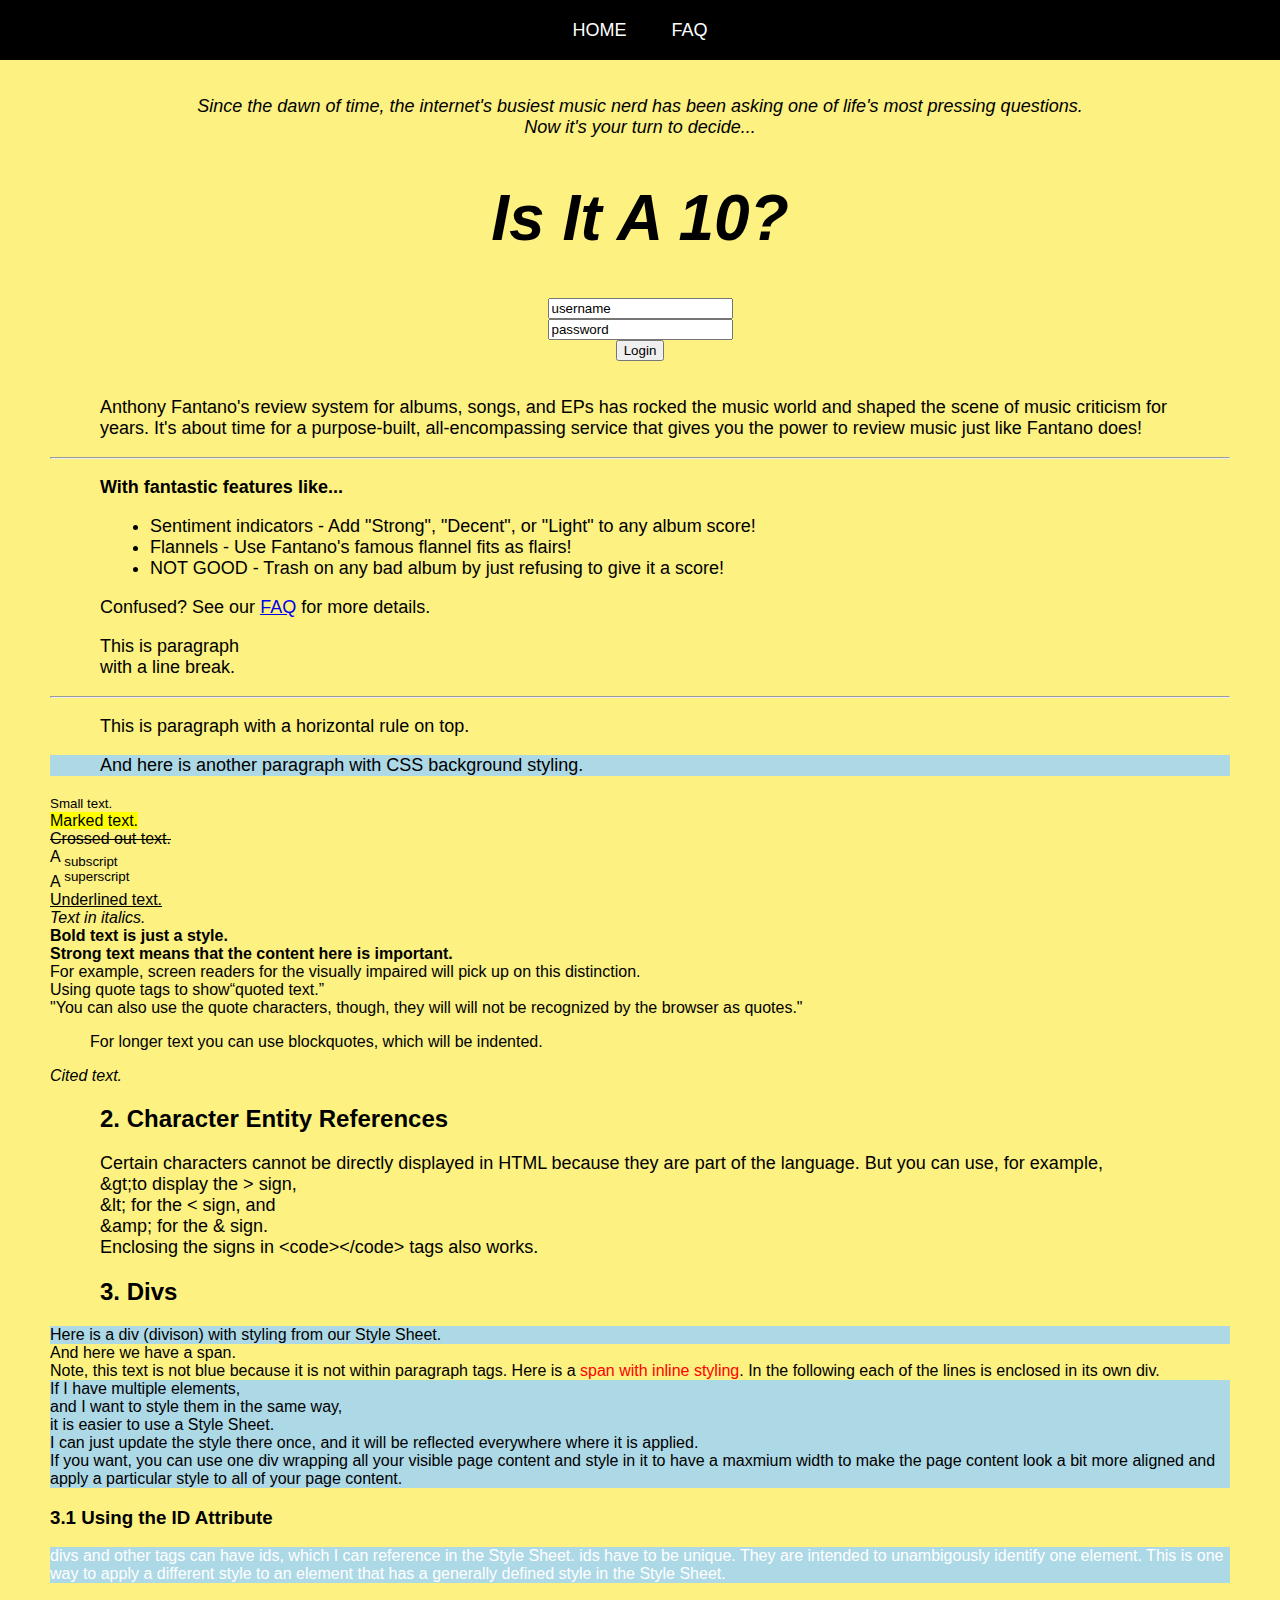
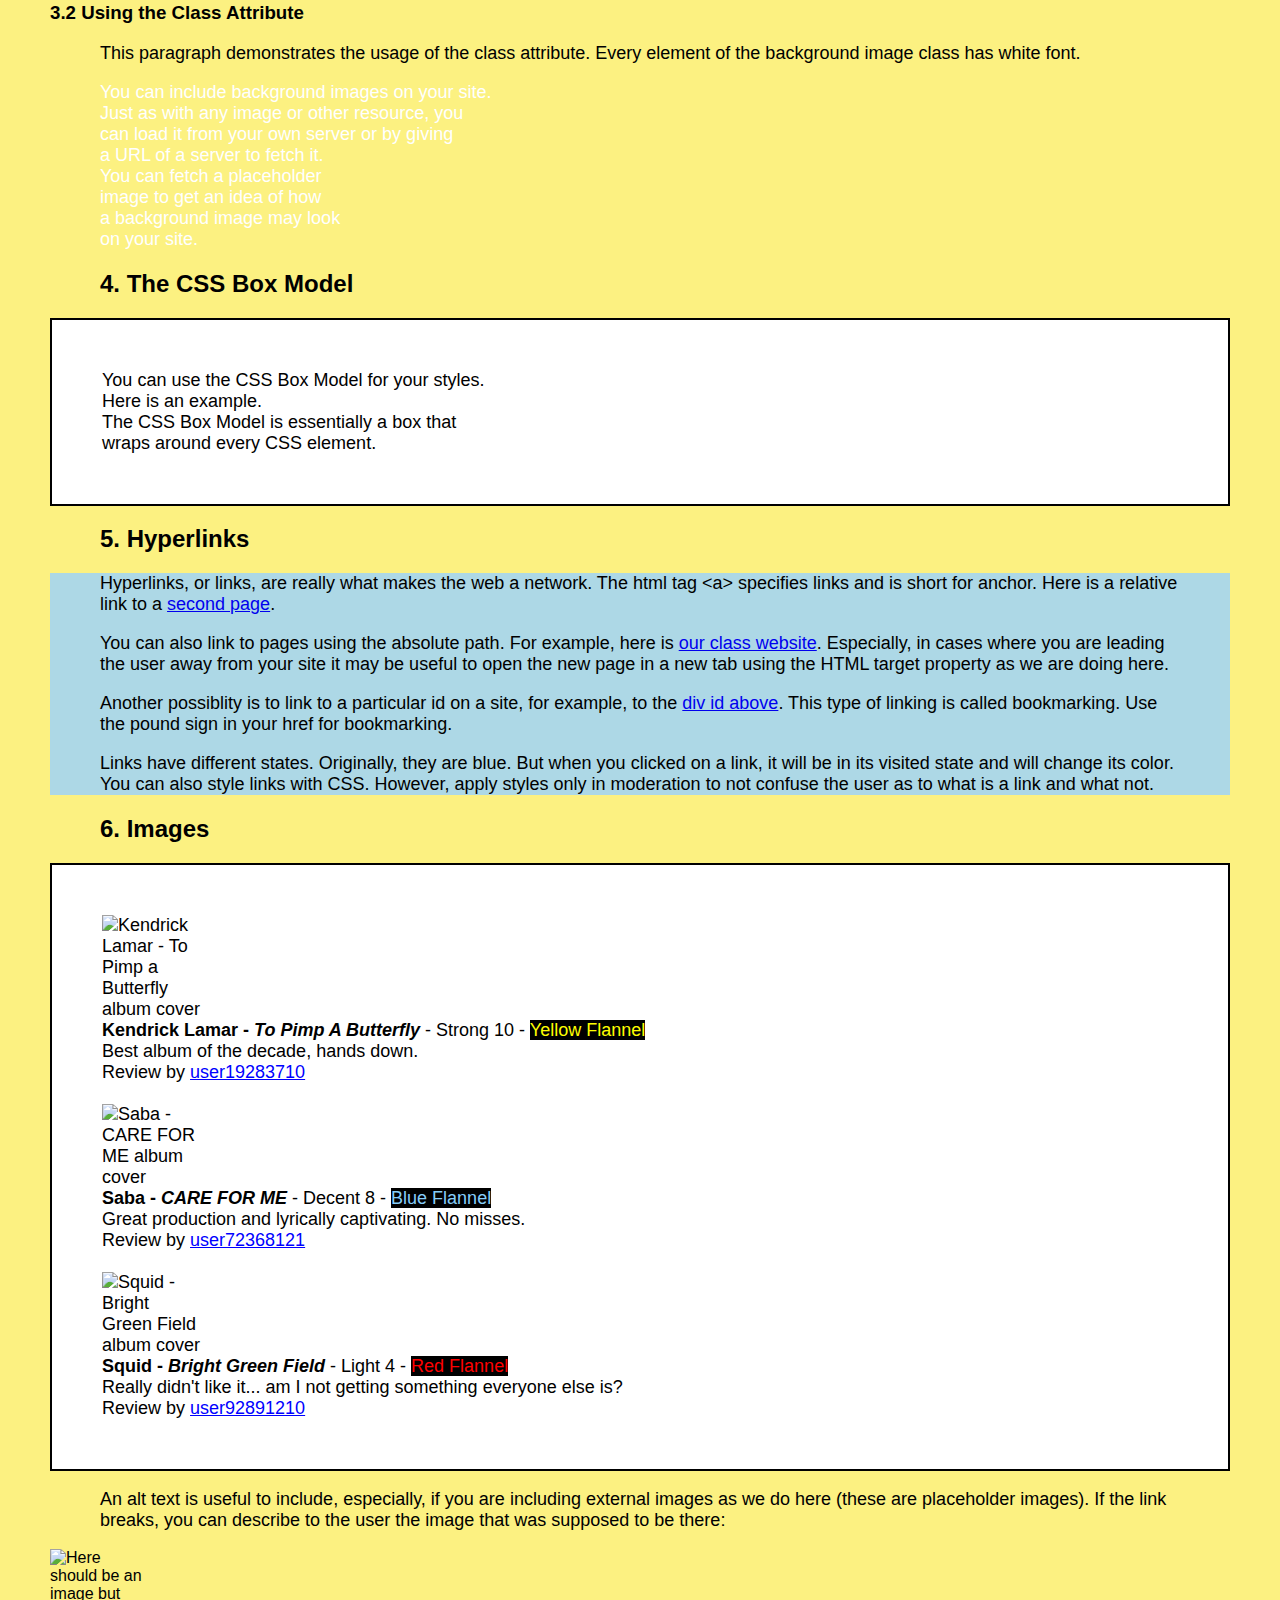
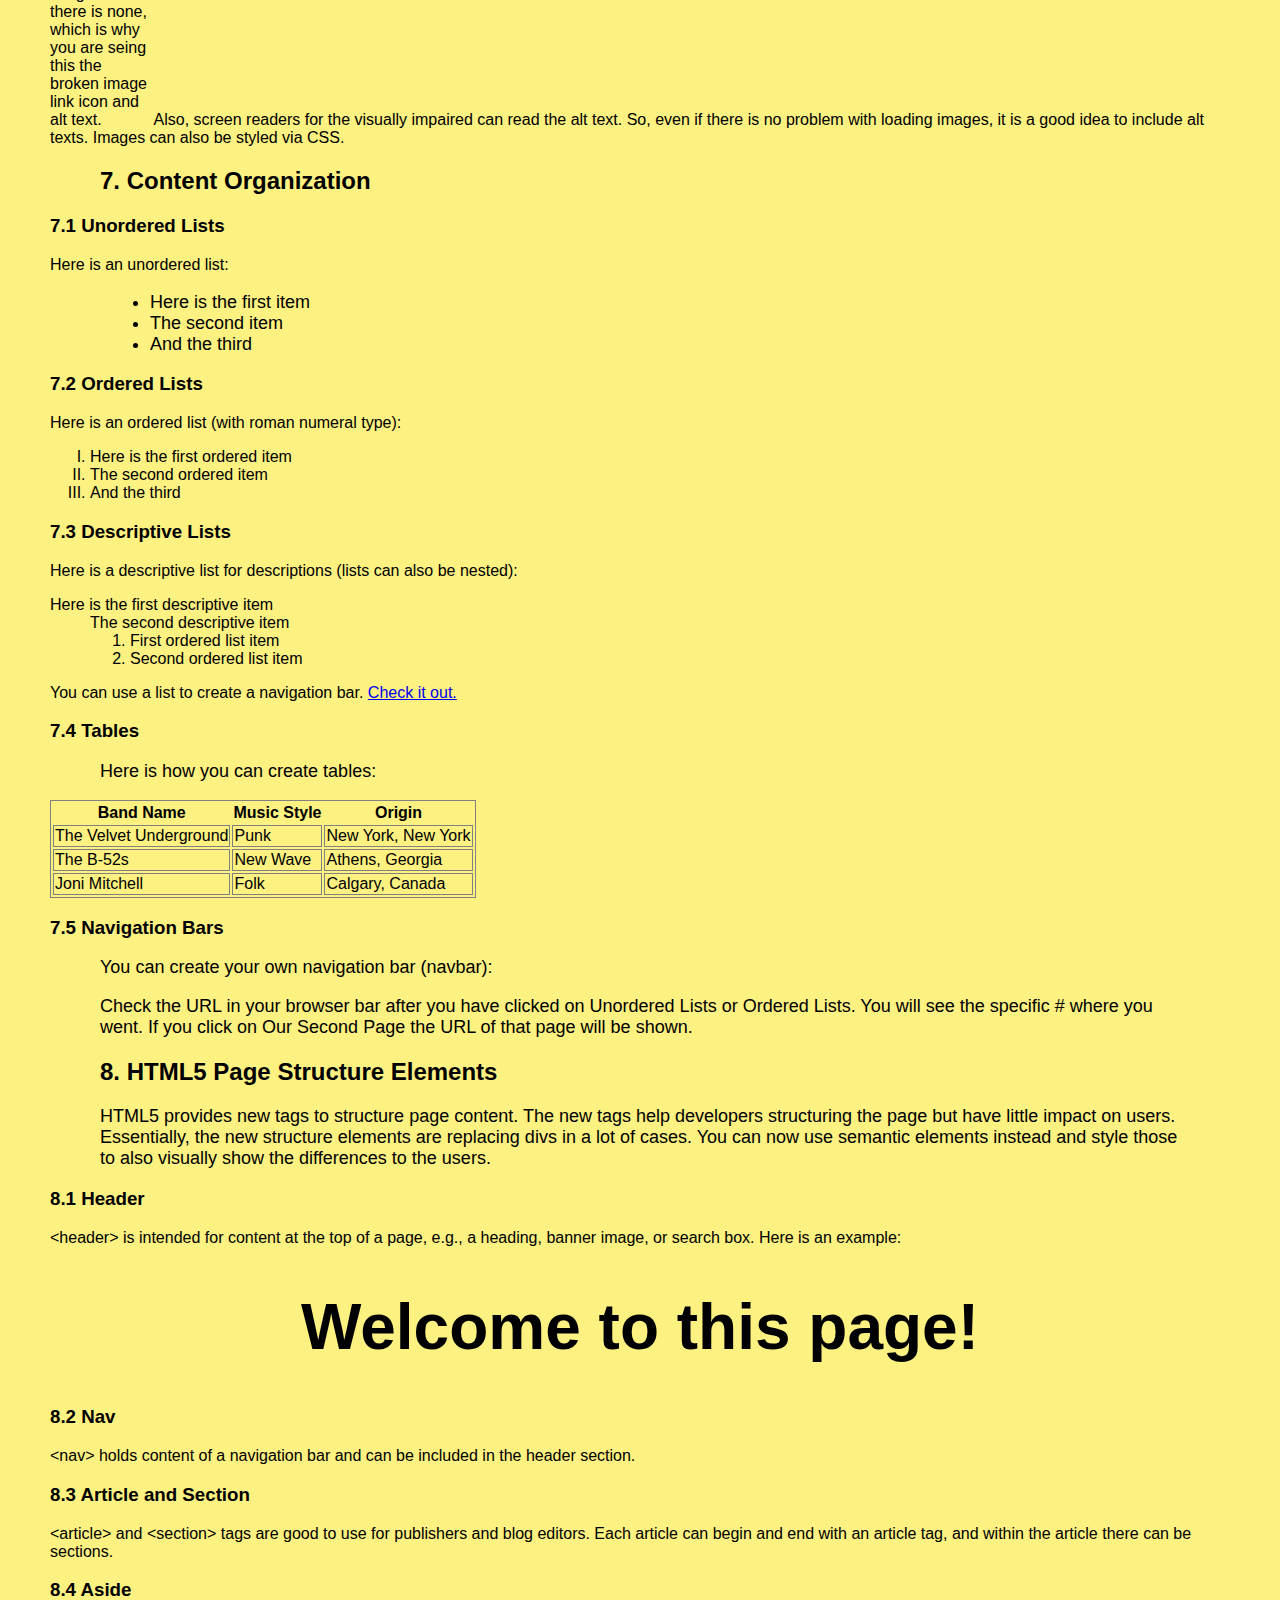
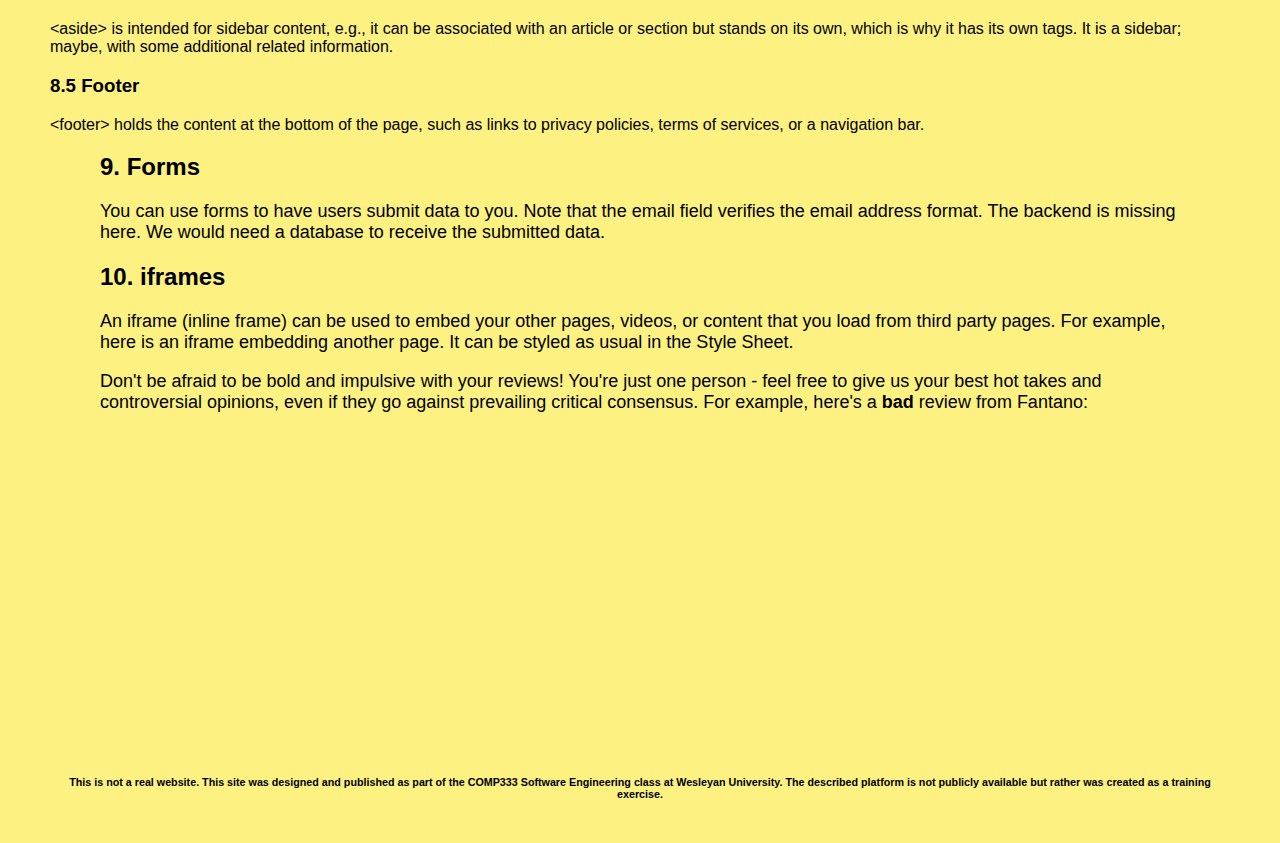
==== commit c44bc173: "Too much stuff. I have grown lazy with commits." ====
--- a/index.html
+++ b/index.html
@@ -134,9 +134,22 @@
         -->
         <input class="form-elements" type="submit" value="Login">
     </form>
-
-    <h2>1. Basics</h2>
-    <p>This is a paragraph.</p>
+    <br>
+    <p>
+        Anthony Fantano's review system for albums, songs, and EPs has rocked the 
+        music world and shaped the scene of music criticism for years. It's about
+        time for a purpose-built, all-encompassing service that gives you the
+        power to review music just like Fantano does!
+    </p>
+    <hr><p><b>With fantastic features like...</b></p>
+    <ul>
+        <li>Sentiment indicators - Add "Strong", "Decent", or "Light" to any album score!</li>
+        <li>Flannels - Use Fantano's famous flannel fits as flairs!</li>
+        <li>NOT GOOD - Trash on any bad album by just refusing to give it a score!</li>
+    </ul>
+    <p> 
+        Confused? See our <span><a href="faq.html">FAQ</a></span> for more details.
+    </p>
     <!--
         The <br> tag will cause a line break. It is self-closing.
     -->
@@ -247,7 +260,7 @@
         on your site.
     </p>
     <h2>4. The CSS Box Model</h2>
-    <p class="css-box-model-class">
+    <p class="box">
         You can use the CSS Box Model for your styles.<br>
         Here is an example.<br>
         The CSS Box Model is essentially a box that<br>
@@ -284,8 +297,34 @@
         </p>
     </div>
     <h2>6. Images</h2>
-    <p>You can include images on your page as follows:</p>
-    <img src="https://placeimg.com/400/200/any" alt="Here is the alt text.">
+    <div class="box">
+        <img src="https://upload.wikimedia.org/wikipedia/en/f/f6/Kendrick_Lamar_-_To_Pimp_a_Butterfly.png" 
+        alt="Kendrick Lamar - To Pimp a Butterfly album cover">
+        <br>
+        <b> Kendrick Lamar - <i>To Pimp A Butterfly</i></b> - Strong 10 - 
+        <span style="color:yellow; background-color: black;"> Yellow Flannel</span>
+        <br> Best album of the decade, hands down.
+        <br> Review by <span style=color:blue;><u>user19283710</u></span>
+        <br>
+        <br>
+        <img src="https://upload.wikimedia.org/wikipedia/en/d/da/This_is_the_cover_art_for_CARE_FOR_ME_by_Saba._The_cover_art_copyright_is_believed_to_belong_to_the_label%2C_Saba_PIVOT%2C_or_the_graphic_artist%28s%29.jpg" 
+        alt="Saba - CARE FOR ME album cover">
+        <br>
+        <b> Saba - <i>CARE FOR ME</i></b> - Decent 8 - 
+        <span style="color:lightskyblue; background-color: black;"> Blue Flannel</span>
+        <br> Great production and lyrically captivating. No misses.
+        <br> Review by <span style=color:blue;><u>user72368121</u></span>
+        <br>
+        <br>
+        <img src="https://upload.wikimedia.org/wikipedia/en/3/3f/Bright_Green_Field_-_Squid.jpg" 
+        alt="Squid - Bright Green Field album cover">
+        <br>
+        <b> Squid - <i>Bright Green Field</i></b> - Light 4 - 
+        <span style="color:red; background-color: black;"> Red Flannel</span>
+        <br> Really didn't like it... am I not getting something everyone else is?
+        <br> Review by <span style=color:blue;><u>user92891210</u></span>
+    </div>
+
     <p>An alt text is useful to include, especially, if you are including 
         external images as we do here (these are placeholder images). If 
         the link breaks, you can describe to the user the image that was 
--- a/style_sample.css
+++ b/style_sample.css
@@ -22,6 +22,8 @@
 */
 body {
     font-family: Helvetica, Arial, sans-serif;
+    margin: 0px;
+    padding: 0px;
 }
 
 /* 
@@ -61,6 +63,15 @@
     padding-right: 50px;
 }
 
+img {
+    max-width: 100px;
+    height: auto;
+}
+
+ul {
+    padding-left: 100px;
+    font-size: large;
+}
 /* 
     There is one white-div in our html_sample.html, which should have white 
     font. 
@@ -106,7 +117,7 @@
     color: white;
 }
 
-.css-box-model-class {
+.box {
     /* 
         Demonstrates the CSS Box Model
     */
@@ -120,7 +131,7 @@
         all borders are affected You can specify in clockwise order: 
         top, right, bottom, left.
     */
-    margin: 10px 10px 10px 20px;
+    margin: auto;
     /* 
         While margins are at the outside of the border, paddings are at the 
         inside. You can specify a single value for all four margins, but you 
@@ -128,6 +139,8 @@
     */
     padding: 50px;
     background-color: white;
+    vertical-align: middle;
+    font-size: large;
 }
 
 /* 
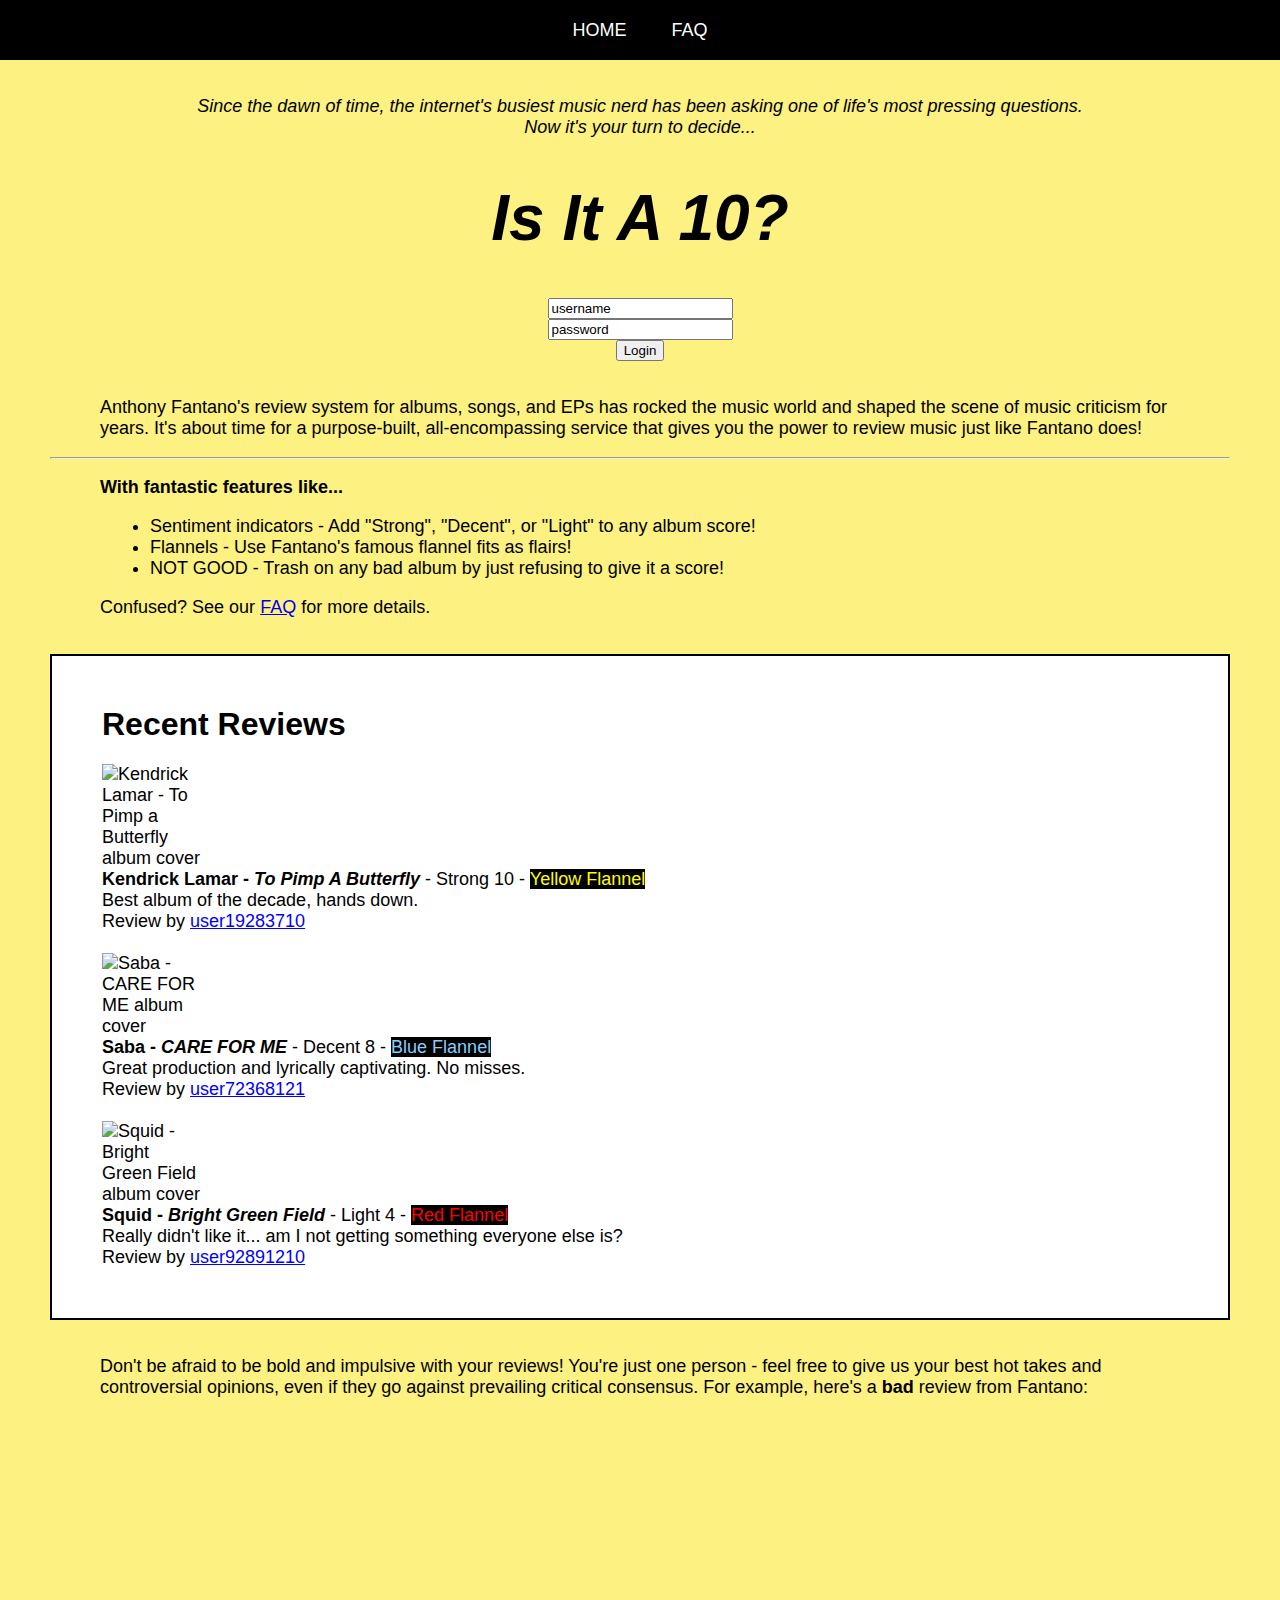
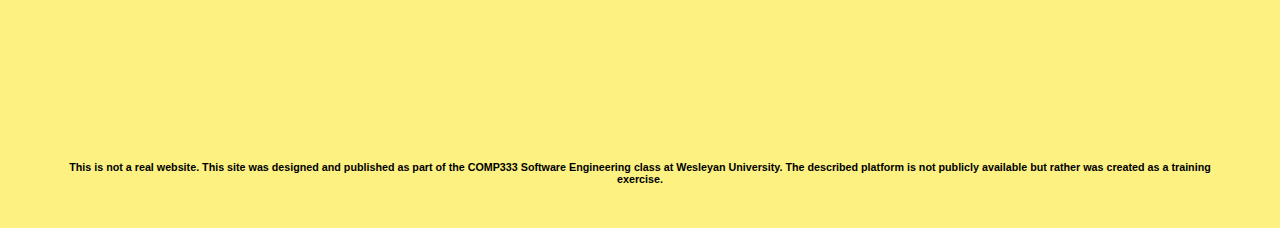
==== commit 51de168f: "Goodbye sample code" ====
--- a/index.html
+++ b/index.html
@@ -150,154 +150,11 @@
     <p> 
         Confused? See our <span><a href="faq.html">FAQ</a></span> for more details.
     </p>
-    <!--
-        The <br> tag will cause a line break. It is self-closing.
-    -->
-    <p>This is paragraph<br>with a line break.</p>
-    <hr><p>This is paragraph with a horizontal rule on top.</p>
-    <!--
-        Additional items, such as style below, are attributes of an elment. The
-        style code is our first example of CSS and how we can use it together 
-        with HTML. We can also use style outside of the p tags, in which case it 
-        would apply to the whole site.
-    -->
-    <p style="background:lightblue;">And here is another paragraph with 
-        CSS background styling.</p>
-    <!--
-        You can style your site without using CSS just with HTML. Here are some 
-        examples.
-    -->
-    <small>Small text.</small><br>
-    <mark>Marked text.</mark><br>
-    <del>Crossed out text.</del><br>
-    A <sub>subscript</sub><br>
-    A <sup>superscript</sup><br>
-    <!-- 
-        Underlined text may be confused with links. So, use it sparingly.
-    -->
-    <u>Underlined text.</u><br>
-    <i>Text in italics.</i><br>
-    <!--
-        Note the difference between the strong and bold tags. They look the 
-        same but have different meaning.
-    -->
-    <b>Bold text is just a style.</b><br>
-    <strong>Strong text means that the content here is important.</strong>
-    <br>
-    For example, screen readers for the visually impaired will pick up on this 
-    distinction.<br>
-    Using quote tags to show<q>quoted text.</q><br>
-    "You can also use the quote characters, though, they
-    will will not be recognized by the browser as quotes."<br>
-    <blockquote>For longer text you can use blockquotes,
-        which will be indented.</blockquote>
-    <!--
-        Just as for the bold and strong tags, italics and cited text looks 
-        the same but have a different meaning when browsers and search 
-        engines enounter it.
-    -->
-    <cite>Cited text.</cite>
-    <h2>2. Character Entity References</h2>
-    <p>
-        Certain characters cannot be directly displayed in HTML because they are 
-        part of the language. But you can use, for example,<br> 
-        <span>&</span><span>gt</span><span>;</span>to display the &gt; sign,<br>
-        <span>&</span><span>lt</span><span>;</span> for the &lt; sign, and<br>
-        <span>&</span><span>amp</span><span>;</span> for the &amp; sign.<br>
-        Enclosing the signs in &lt;code&gt;&lt;/code&gt; tags also works.
-    </p>
-    <h2>3. Divs</h2>
-    <!--
-        divs and spans are important fundamental tags for grouping HTML 
-        content together. A span works in-line and is often used for a small
-        chunk of HTML inside a line, e.g., part of a paragraph. A div (from 
-        division) works block-line and causes a line break before and after 
-        it. It is used to group larger chunks of HTML.
-    -->
-    <div>Here is a div (divison) with styling from our Style Sheet.</div>
-    And here we have <span>a span</span>.<br>
-    Note, this text is not blue because it is not within paragraph tags.
-    <!--
-        Both divs and spans are natural entry points for styling your page 
-        with CSS.
-    -->
-    Here is a <span style=color:red;> span with inline styling</span>. In
-    the following each of the lines is enclosed in its own div.
-    <div>If I have multiple elements,</div>
-    <div>and I want to style them in the same way,</div>
-    <div>it is easier to use a Style Sheet.</div>
-    <div>I can just update the style there once, and it will be reflected 
-        everywhere where it is applied.</div>
-    <div>If you want, you can use one div wrapping all your visible page 
-        content and style in it to have a maxmium width to make the page 
-        content look a bit more aligned and apply a particular style to 
-        all of your page content.</div>
-    <h3>3.1 Using the ID Attribute</h3>
-    <div id="white-div">divs and other tags can have ids,
-            which I can reference in the Style Sheet.
-            ids have to be unique. They are intended to 
-            unambigously identify one element. This is one 
-            way to apply a different style to an element that
-            has a generally defined style in the Style Sheet.
-    </div>
-    <h3>3.2 Using the Class Attribute</h3>
-    <!--
-        You can use the class attribute to style elements
-        on your site that are not unique.
-    -->
-    <p class="color-class">
-        This paragraph demonstrates the usage of the class attribute. Every 
-        element of the background image class has white font.
-    </p>
-    <p class="background-image-class">
-        You can include background images on your site.<br>
-        Just as with any image or other resource, you<br>
-        can load it from your own server or by giving<br>
-        a URL of a server to fetch it.<br>
-        You can fetch a placeholder<br>
-        image to get an idea of how<br>
-        a background image may look<br>
-        on your site.
-    </p>
-    <h2>4. The CSS Box Model</h2>
-    <p class="box">
-        You can use the CSS Box Model for your styles.<br>
-        Here is an example.<br>
-        The CSS Box Model is essentially a box that<br>
-        wraps around every CSS element.
-    </p>
-    <h2>5. Hyperlinks</h2>
-    <div>
-        <p>
-            Hyperlinks, or links, are really what makes the web a network. The 
-            html tag &lt;a&gt; specifies links and is short for anchor.
-            Here is a relative link to a <a href="faq.html">second 
-            page</a>.
-        </p>
-        <p>
-            You can also link to pages using the absolute path. For example, here 
-            is <a href="https://sebastianzimmeck.de/class/comp333/comp333.html" 
-            target="_blank">our class website</a>. Especially, in cases where you
-            are leading the user away from your site it may be useful to open 
-            the new page in a new tab using the HTML target property as we are 
-            doing here. 
-        </p>
-        <p>
-            Another possiblity is to link to a particular id on a site, for 
-            example, to the <a href="#white-div">div id above</a>. This type of 
-            linking is called bookmarking. Use the pound sign in your href for 
-            bookmarking.
-        </p>
-        <p>
-            Links have different states. Originally, they are blue. But when you 
-            clicked on a link, it will be in its visited state and will change 
-            its color. You can also style links with CSS. However, apply styles 
-            only in moderation to not confuse the user as to what is a link and 
-            what not.
-        </p>
-    </div>
-    <h2>6. Images</h2>
+    <br>
     <div class="box">
+        <span style="font-size: xx-large"><b>Recent Reviews</b></span>
+        <br>
+        <br>
         <img src="https://upload.wikimedia.org/wikipedia/en/f/f6/Kendrick_Lamar_-_To_Pimp_a_Butterfly.png" 
         alt="Kendrick Lamar - To Pimp a Butterfly album cover">
         <br>
@@ -324,120 +181,7 @@
         <br> Really didn't like it... am I not getting something everyone else is?
         <br> Review by <span style=color:blue;><u>user92891210</u></span>
     </div>
-
-    <p>An alt text is useful to include, especially, if you are including 
-        external images as we do here (these are placeholder images). If 
-        the link breaks, you can describe to the user the image that was 
-        supposed to be there:</p>
-    <img src="http://sebastianzimmeck.de/doesnotexist.hmtl" alt="Here should be 
-    an image but there is none, which is why you are seing this the broken image
-    link icon and alt text."> Also, screen readers for the visually impaired can 
-    read the alt text. So, even if there is no problem with loading images, it 
-    is a good idea to include alt texts. Images can also be styled via CSS.
-    <h2>7. Content Organization</h2>
-    <h3 id="unordered-lists">7.1 Unordered Lists</h3>
-    Here is an unordered list:
-    <ul>
-        <li>Here is the first item</li>
-        <li>The second item</li>
-        <li>And the third</li>
-    </ul>
-    <h3 id="ordered-lists">7.2 Ordered Lists</h3>
-    Here is an ordered list (with roman numeral type):
-    <!-- 
-        With the type attribute you can change the number type.
-     -->
-    <ol type="I">
-        <li>Here is the first ordered item</li>
-        <li>The second ordered item</li>
-        <li>And the third</li>
-    </ol>
-    <h3 id="descriptive-lists">7.3 Descriptive Lists</h3>
-    Here is a descriptive list for descriptions
-    (lists can also be nested):
-    <dl>
-        <dt>Here is the first descriptive item</dt>
-        <dd>The second descriptive item</dd>
-        <dd><ol>
-            <li>First ordered list item</li>
-            <li>Second ordered list item</li>
-        </ol></dd>
-    </dl>
-    You can use a list to create a navigation bar.
-    <a href="index.html#navbar">Check it out.</a>
-    <h3>7.4 Tables</h3>
-    <p>Here is how you can create tables:</p>
-    <table>
-        <!-- 
-            <tr> tag for a table row 
-        -->
-        <tr>
-            <!-- 
-                <th> tag for table header 
-            -->
-            <th>Band Name</th>
-            <th>Music Style</th>
-            <th>Origin</th>
-        </tr>
-        <tr>
-            <!-- 
-                <td> tag for a table cell 
-            -->
-            <td>The Velvet Underground</td>
-            <td>Punk</td>
-            <td>New York, New York</td>
-        </tr>
-        <tr>
-            <td>The B-52s</td>
-            <td>New Wave</td>
-            <td>Athens, Georgia</td>
-        </tr>
-        <tr>
-            <td>Joni Mitchell</td>
-            <td>Folk</td>
-            <td>Calgary, Canada</td>
-        </tr>
-    </table>
-    <h3>7.5 Navigation Bars</h3>
-    <p>You can create your own navigation bar (navbar):</p>
-    <p>Check the URL in your browser bar after you have clicked on Unordered
-        Lists or Ordered Lists. You will see the specific # where you went. If 
-        you click on Our Second Page the URL of that page will be shown.
-    </p>
-    <h2>8. HTML5 Page Structure Elements</h2>
-    <p>HTML5 provides new tags to structure page content. 
-    The new tags help developers structuring the page but have little impact on 
-    users. Essentially, the new structure elements are replacing divs in a 
-    lot of cases. You can now use semantic elements instead and style those to 
-    also visually show the differences to the users.</p>
-    <h3>8.1 Header</h3>
-    &lt;header&gt; is intended for content at the top of a page, e.g., a 
-    heading, banner image, or search box. Here is an example:
-    <header><h1>Welcome to this page!</h1></header>
-    <h3>8.2 Nav</h3>
-    &lt;nav&gt; holds content of a navigation bar and can be included in the 
-    header section.
-    <h3>8.3 Article and Section</h3>
-    &lt;article&gt; and &lt;section&gt; tags are good to use for publishers and 
-    blog editors. Each article can begin and end with an article tag, and within
-    the article there can be sections.
-    <h3>8.4 Aside</h3>
-    &lt;aside&gt; is intended for sidebar content, e.g., it can be associated 
-    with an article or section but stands on its own, which is why it has its 
-    own tags. It is a sidebar; maybe, with some additional related information.
-    <h3>8.5 Footer</h3>
-    &lt;footer&gt; holds the content at the bottom of the page, such as links to
-    privacy policies, terms of services, or a navigation bar.
-    <h2>9. Forms</h2>
-    <p>You can use forms to have users submit data to you. Note that the email
-        field verifies the email address format. The backend is missing here.
-        We would need a database to receive the submitted data.</p>
-
-    <h2>10. iframes</h2>
-    <p>An iframe (inline frame) can be used to embed your other pages, 
-    videos, or content that you load from third party pages. For example, 
-    here is an iframe embedding another page. It can be styled as usual in 
-    the Style Sheet.</p>
+    <br>
     <p>
         Don't be afraid to be bold and impulsive with your reviews! You're
         just one person - feel free to give us your best hot takes and
@@ -460,13 +204,6 @@
         at Wesleyan University. The described platform is not publicly 
         available but rather was created as a training exercise.
     </h6>
-
-    <!-- 
-        This page does not require any JavaScript. The import of jQuery is just
-        an example how a script can be imported (locally, i.e., not via a URL).
-     -->
-    <script src="js/jquery.js"></script>
-
     <br>
 
     </div> 
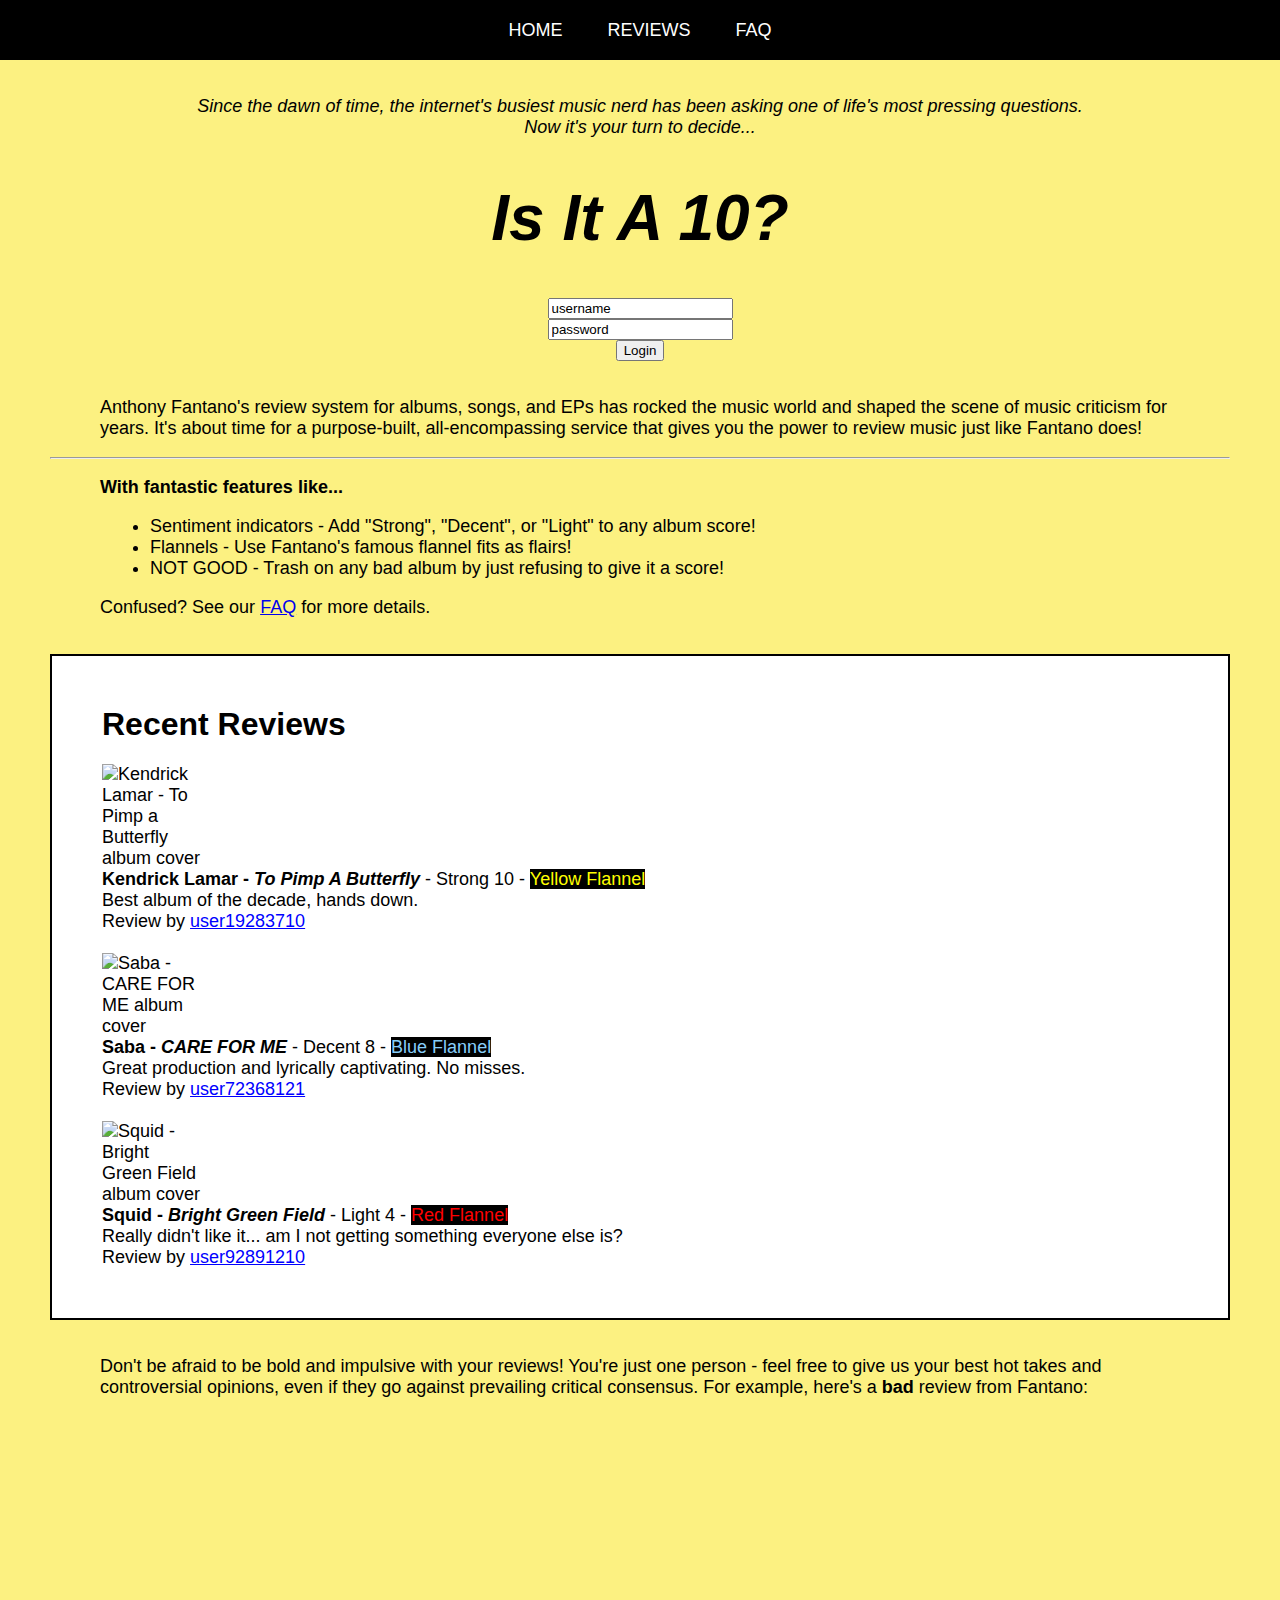
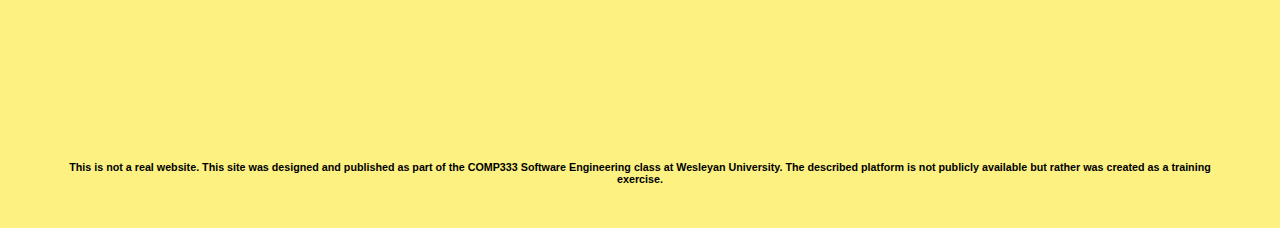
==== commit 4ceab2c4: "FInal touchups before accessibility checking" ====
--- a/index.html
+++ b/index.html
@@ -99,6 +99,7 @@
     <div id="navbar" class="navbar">
         <ul>
             <li><a href="index.html">HOME</a></li>
+            <li><a href="index.html">REVIEWS</a></li>
             <li><a href="faq.html">FAQ</a></li>
         </ul>
     </div>
